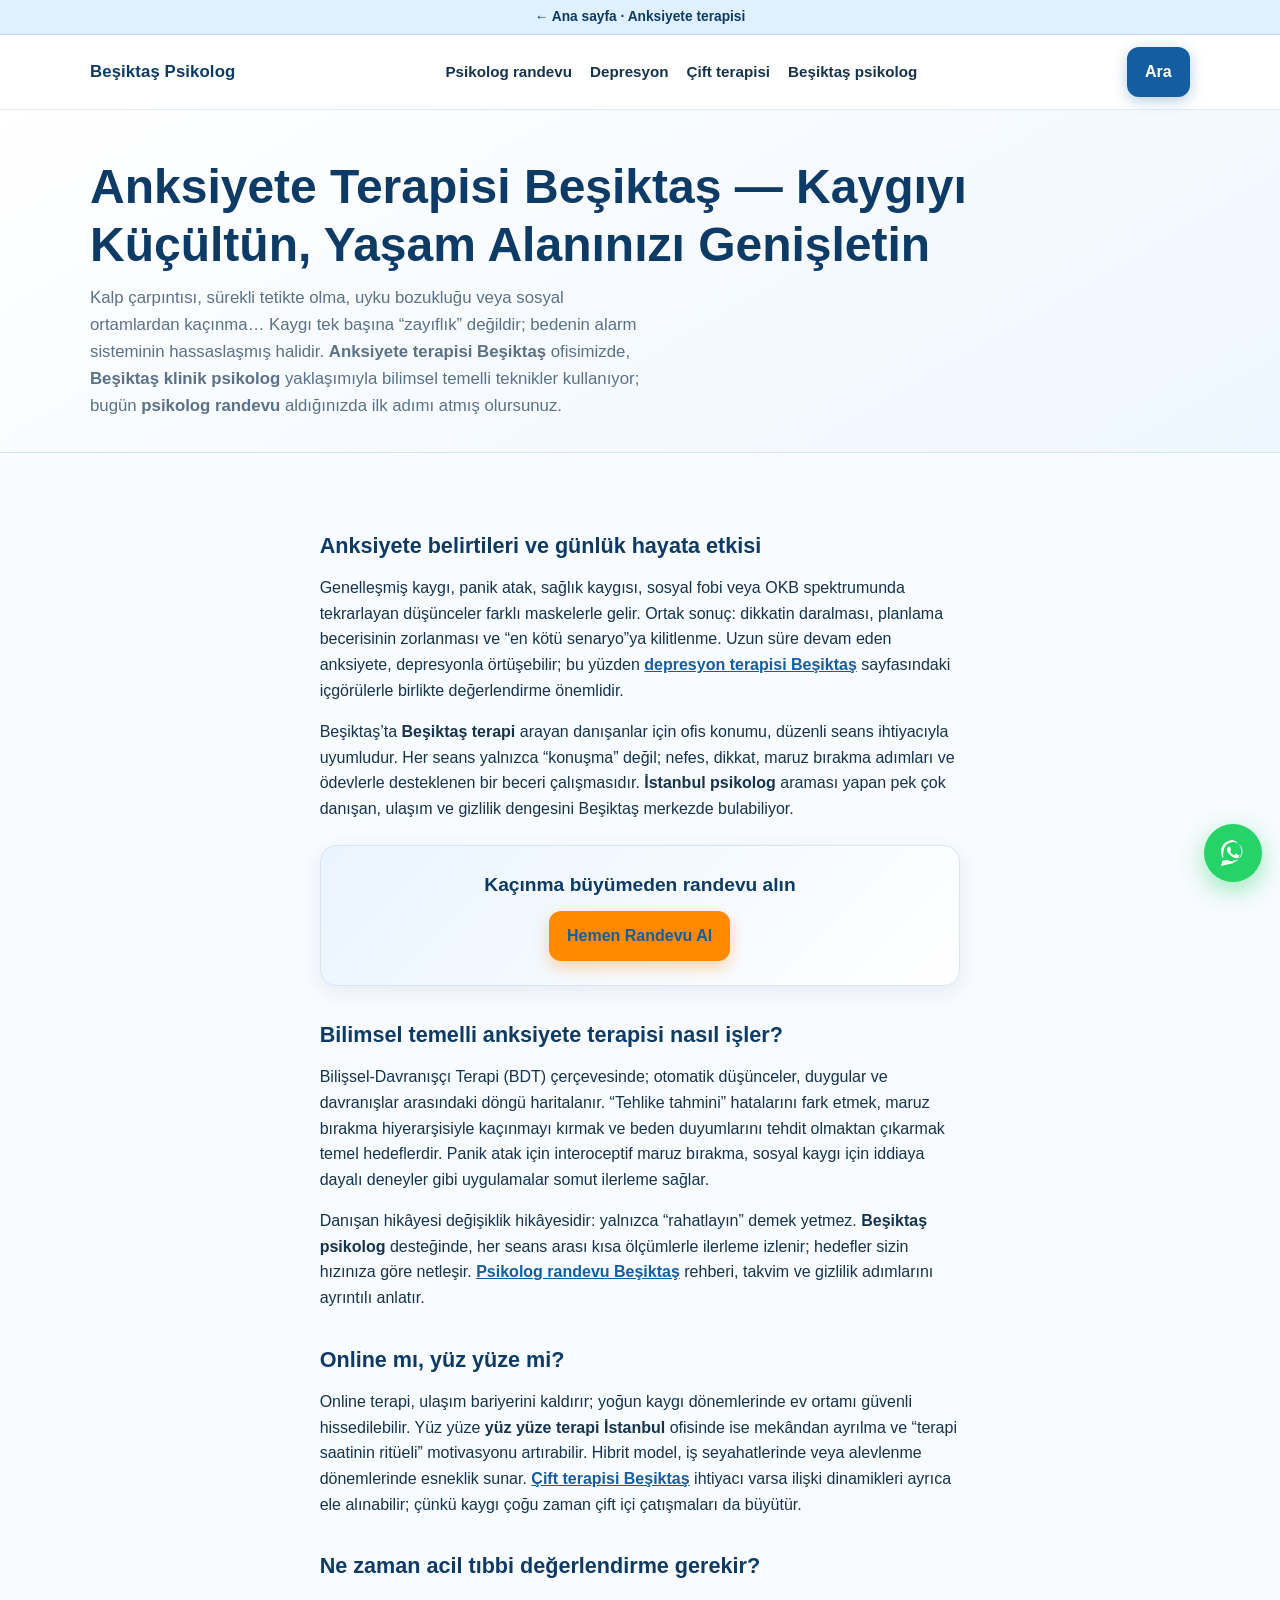
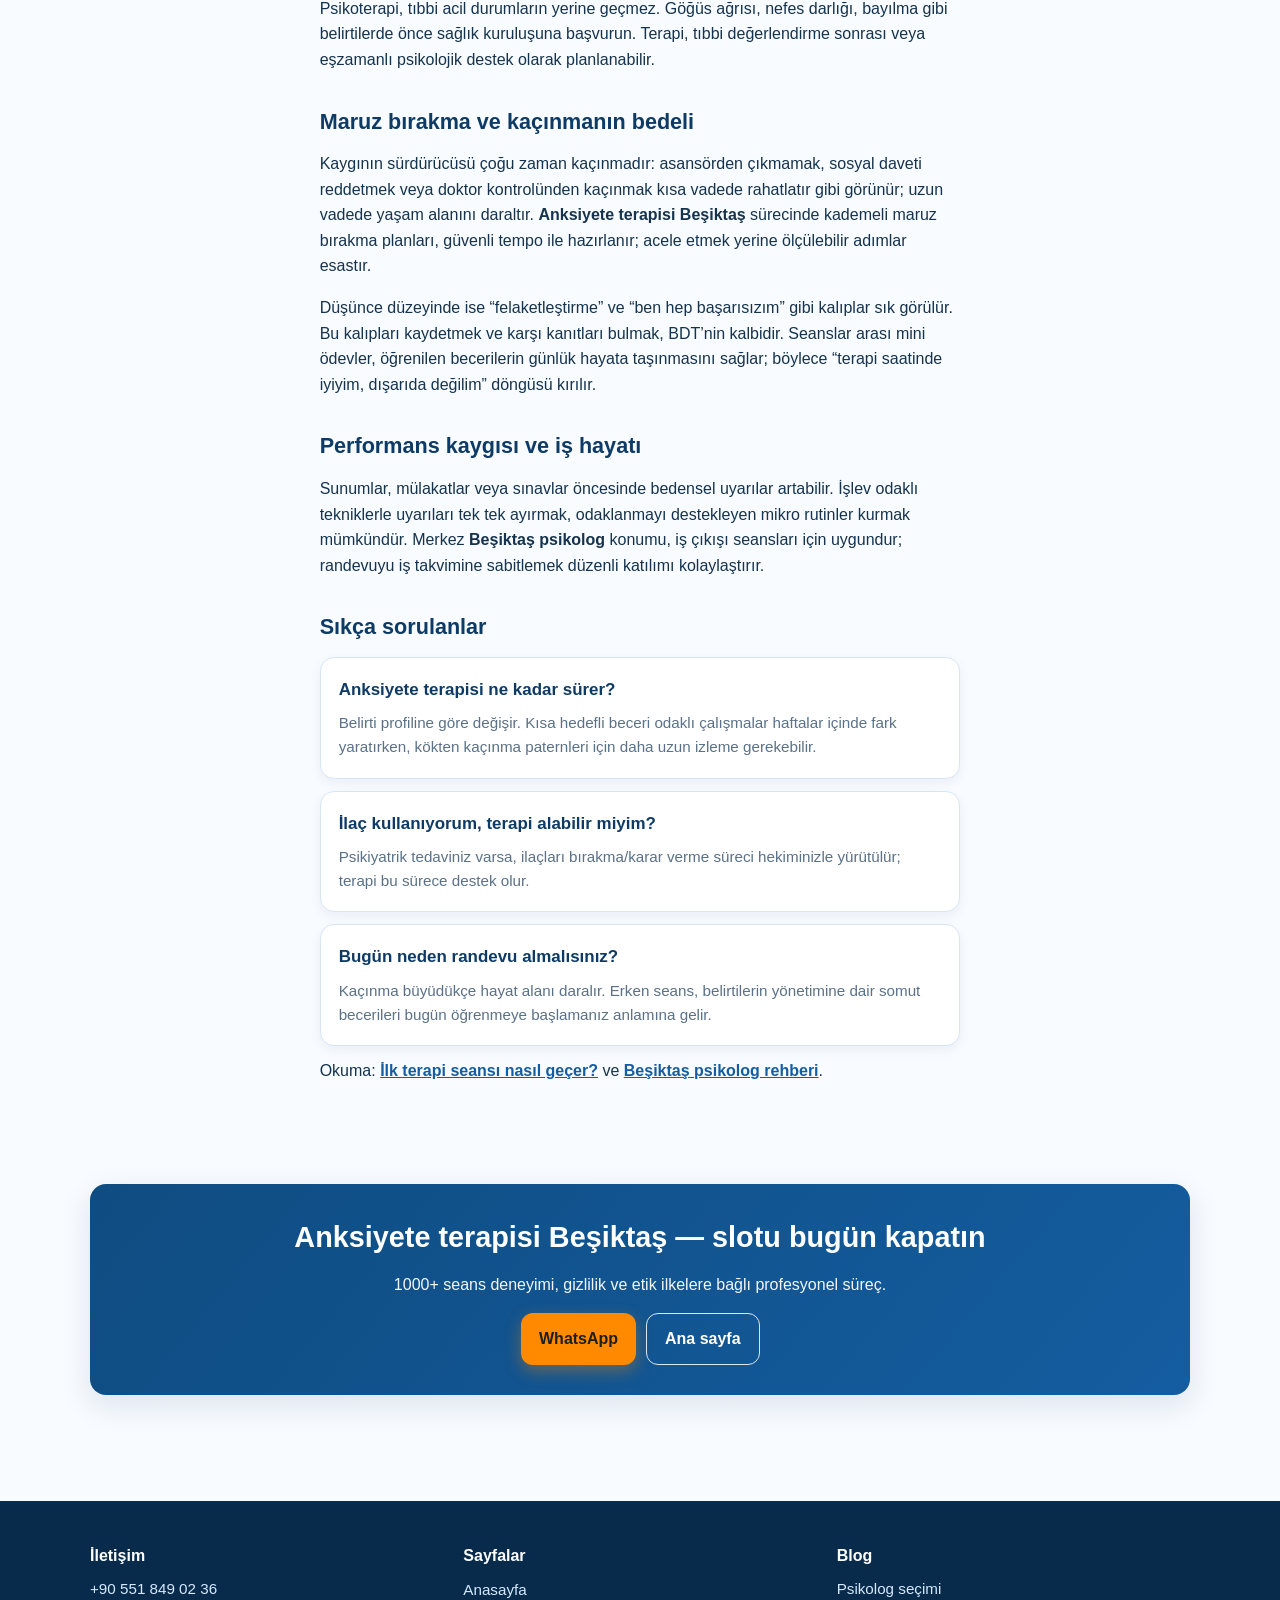
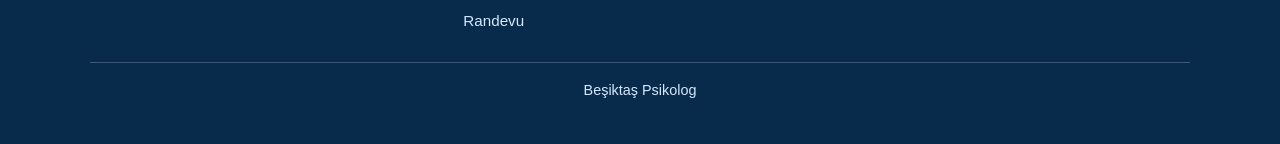
==== anksiyete-terapi-besiktas.html @ 08d1b535 "SEO ve dönüşüm odaklı site güncellemesi: açılış sayfaları, blog, şema ve ortak CSS. Co-authored-by: " ====
<!doctype html>
<html lang="tr">
<head>
  <meta charset="utf-8">
  <meta name="viewport" content="width=device-width, initial-scale=1">
  <title>Anksiyete Terapisi Beşiktaş | Kaygı ve Panik Atak Desteği</title>
  <meta name="description" content="Anksiyete terapisi Beşiktaş: Beşiktaş psikolog eşliğinde bilimsel temelli BDT, panik atak ve kaçınma. Psikolog randevu ve yerel terapi.">
  <link rel="canonical" href="https://besiktaspsikolog.org/anksiyete-terapi-besiktas.html">
  <link rel="stylesheet" href="styles.css">
  <link rel="icon" href="favicon.ico">
  <script type="application/ld+json">
  {
    "@context": "https://schema.org",
    "@graph": [
      {
        "@type": "WebPage",
        "name": "Anksiyete Terapisi Beşiktaş",
        "url": "https://besiktaspsikolog.org/anksiyete-terapi-besiktas.html"
      },
      {
        "@type": "FAQPage",
        "mainEntity": [
          {
            "@type": "Question",
            "name": "Anksiyete terapisi ne kadar sürer?",
            "acceptedAnswer": {
              "@type": "Answer",
              "text": "Hedefe ve belirti şiddetine göre değişir; kısa süreli beceri eğitimiyle ilerleyen vakalar olduğu gibi, orta vadede pekiştirme gerektiren süreçler de olabilir."
            }
          }
        ]
      }
    ]
  }
  </script>
</head>
<body>
  <div class="announcement"><a href="index.html" style="color:inherit;text-decoration:none;">← Ana sayfa</a> · Anksiyete terapisi</div>
  <header class="header">
    <div class="container nav">
      <div class="logo"><a href="index.html">Beşiktaş Psikolog</a></div>
      <nav class="menu" aria-label="Menü">
        <a href="psikolog-randevu-besiktas.html">Psikolog randevu</a>
        <a href="depresyon-terapi-besiktas.html">Depresyon</a>
        <a href="cift-terapisi-besiktas.html">Çift terapisi</a>
        <a href="besiktas-psikolog.html">Beşiktaş psikolog</a>
      </nav>
      <a class="btn btn-call" href="tel:+905518490236">Ara</a>
    </div>
  </header>

  <main>
    <section class="page-hero">
      <div class="container">
        <h1>Anksiyete Terapisi Beşiktaş — Kaygıyı Küçültün, Yaşam Alanınızı Genişletin</h1>
        <p class="lead">Kalp çarpıntısı, sürekli tetikte olma, uyku bozukluğu veya sosyal ortamlardan kaçınma… Kaygı tek başına “zayıflık” değildir; bedenin alarm sisteminin hassaslaşmış halidir. <strong>Anksiyete terapisi Beşiktaş</strong> ofisimizde, <strong>Beşiktaş klinik psikolog</strong> yaklaşımıyla bilimsel temelli teknikler kullanıyor; bugün <strong>psikolog randevu</strong> aldığınızda ilk adımı atmış olursunuz.</p>
      </div>
    </section>

    <section class="section">
      <div class="container prose">
        <h2>Anksiyete belirtileri ve günlük hayata etkisi</h2>
        <p>Genelleşmiş kaygı, panik atak, sağlık kaygısı, sosyal fobi veya OKB spektrumunda tekrarlayan düşünceler farklı maskelerle gelir. Ortak sonuç: dikkatin daralması, planlama becerisinin zorlanması ve “en kötü senaryo”ya kilitlenme. Uzun süre devam eden anksiyete, depresyonla örtüşebilir; bu yüzden <a href="depresyon-terapi-besiktas.html">depresyon terapisi Beşiktaş</a> sayfasındaki içgörülerle birlikte değerlendirme önemlidir.</p>
        <p>Beşiktaş’ta <strong>Beşiktaş terapi</strong> arayan danışanlar için ofis konumu, düzenli seans ihtiyacıyla uyumludur. Her seans yalnızca “konuşma” değil; nefes, dikkat, maruz bırakma adımları ve ödevlerle desteklenen bir beceri çalışmasıdır. <strong>İstanbul psikolog</strong> araması yapan pek çok danışan, ulaşım ve gizlilik dengesini Beşiktaş merkezde bulabiliyor.</p>

        <div class="cta-strip" style="margin:24px 0;">
          <h3>Kaçınma büyümeden randevu alın</h3>
          <a class="btn btn-cta" href="https://wa.me/905518490236?text=Anksiyete%20terapisi%20Be%C5%9Fikta%C5%9F%20randevu." target="_blank" rel="noopener">Hemen Randevu Al</a>
        </div>

        <h2>Bilimsel temelli anksiyete terapisi nasıl işler?</h2>
        <p>Bilişsel-Davranışçı Terapi (BDT) çerçevesinde; otomatik düşünceler, duygular ve davranışlar arasındaki döngü haritalanır. “Tehlike tahmini” hatalarını fark etmek, maruz bırakma hiyerarşisiyle kaçınmayı kırmak ve beden duyumlarını tehdit olmaktan çıkarmak temel hedeflerdir. Panik atak için interoceptif maruz bırakma, sosyal kaygı için iddiaya dayalı deneyler gibi uygulamalar somut ilerleme sağlar.</p>
        <p>Danışan hikâyesi değişiklik hikâyesidir: yalnızca “rahatlayın” demek yetmez. <strong>Beşiktaş psikolog</strong> desteğinde, her seans arası kısa ölçümlerle ilerleme izlenir; hedefler sizin hızınıza göre netleşir. <a href="psikolog-randevu-besiktas.html">Psikolog randevu Beşiktaş</a> rehberi, takvim ve gizlilik adımlarını ayrıntılı anlatır.</p>

        <h2>Online mı, yüz yüze mi?</h2>
        <p>Online terapi, ulaşım bariyerini kaldırır; yoğun kaygı dönemlerinde ev ortamı güvenli hissedilebilir. Yüz yüze <strong>yüz yüze terapi İstanbul</strong> ofisinde ise mekândan ayrılma ve “terapi saatinin ritüeli” motivasyonu artırabilir. Hibrit model, iş seyahatlerinde veya alevlenme dönemlerinde esneklik sunar. <a href="cift-terapisi-besiktas.html">Çift terapisi Beşiktaş</a> ihtiyacı varsa ilişki dinamikleri ayrıca ele alınabilir; çünkü kaygı çoğu zaman çift içi çatışmaları da büyütür.</p>

        <h2>Ne zaman acil tıbbi değerlendirme gerekir?</h2>
        <p>Psikoterapi, tıbbi acil durumların yerine geçmez. Göğüs ağrısı, nefes darlığı, bayılma gibi belirtilerde önce sağlık kuruluşuna başvurun. Terapi, tıbbi değerlendirme sonrası veya eşzamanlı psikolojik destek olarak planlanabilir.</p>

        <h2>Maruz bırakma ve kaçınmanın bedeli</h2>
        <p>Kaygının sürdürücüsü çoğu zaman kaçınmadır: asansörden çıkmamak, sosyal daveti reddetmek veya doktor kontrolünden kaçınmak kısa vadede rahatlatır gibi görünür; uzun vadede yaşam alanını daraltır. <strong>Anksiyete terapisi Beşiktaş</strong> sürecinde kademeli maruz bırakma planları, güvenli tempo ile hazırlanır; acele etmek yerine ölçülebilir adımlar esastır.</p>
        <p>Düşünce düzeyinde ise “felaketleştirme” ve “ben hep başarısızım” gibi kalıplar sık görülür. Bu kalıpları kaydetmek ve karşı kanıtları bulmak, BDT’nin kalbidir. Seanslar arası mini ödevler, öğrenilen becerilerin günlük hayata taşınmasını sağlar; böylece “terapi saatinde iyiyim, dışarıda değilim” döngüsü kırılır.</p>

        <h2>Performans kaygısı ve iş hayatı</h2>
        <p>Sunumlar, mülakatlar veya sınavlar öncesinde bedensel uyarılar artabilir. İşlev odaklı tekniklerle uyarıları tek tek ayırmak, odaklanmayı destekleyen mikro rutinler kurmak mümkündür. Merkez <strong>Beşiktaş psikolog</strong> konumu, iş çıkışı seansları için uygundur; randevuyu iş takvimine sabitlemek düzenli katılımı kolaylaştırır.</p>

        <h2>Sıkça sorulanlar</h2>
        <div class="faq-item">
          <h3>Anksiyete terapisi ne kadar sürer?</h3>
          <p>Belirti profiline göre değişir. Kısa hedefli beceri odaklı çalışmalar haftalar içinde fark yaratırken, kökten kaçınma paternleri için daha uzun izleme gerekebilir.</p>
        </div>
        <div class="faq-item">
          <h3>İlaç kullanıyorum, terapi alabilir miyim?</h3>
          <p>Psikiyatrik tedaviniz varsa, ilaçları bırakma/karar verme süreci hekiminizle yürütülür; terapi bu sürece destek olur.</p>
        </div>
        <div class="faq-item">
          <h3>Bugün neden randevu almalısınız?</h3>
          <p>Kaçınma büyüdükçe hayat alanı daralır. Erken seans, belirtilerin yönetimine dair somut becerileri bugün öğrenmeye başlamanız anlamına gelir.</p>
        </div>

        <p>Okuma: <a href="blog/ilk-terapi-seansi-nasil-gecer.html">İlk terapi seansı nasıl geçer?</a> ve <a href="besiktas-psikolog.html">Beşiktaş psikolog rehberi</a>.</p>
      </div>
    </section>

    <section class="section" style="padding-top:0;">
      <div class="container">
        <div class="cta-band">
          <h3>Anksiyete terapisi Beşiktaş — slotu bugün kapatın</h3>
          <p>1000+ seans deneyimi, gizlilik ve etik ilkelere bağlı profesyonel süreç.</p>
          <div class="btn-row">
            <a class="btn btn-cta" href="https://wa.me/905518490236?text=Anksiyete%20i%C3%A7in%20terapi%20randevusu." target="_blank" rel="noopener">WhatsApp</a>
            <a class="btn btn-outline" href="index.html">Ana sayfa</a>
          </div>
        </div>
      </div>
    </section>
  </main>

  <footer class="footer">
    <div class="container">
      <div class="footer-grid">
        <div><h4>İletişim</h4><p><a href="tel:+905518490236">+90 551 849 02 36</a></p></div>
        <div><h4>Sayfalar</h4><ul class="footer-links"><li><a href="index.html">Anasayfa</a></li><li><a href="psikolog-randevu-besiktas.html">Randevu</a></li></ul></div>
        <div><h4>Blog</h4><p><a href="blog/besiktas-psikolog-secerken-nelere-dikkat.html">Psikolog seçimi</a></p></div>
      </div>
      <div class="footer-bottom">Beşiktaş Psikolog</div>
    </div>
  </footer>
  <a class="sticky-whatsapp" href="https://wa.me/905518490236?text=Anksiyete%20terapisi" target="_blank" rel="noopener" aria-label="WhatsApp"><svg viewBox="0 0 32 32" aria-hidden="true"><path fill="currentColor" d="M16 3C9.37 3 4 8.15 4 14.45c0 2.32.7 4.55 2.03 6.47L4 29l8.35-1.89A11.4 11.4 0 0 0 16 25.9 12 12 0 0 0 16 3zm0 21.55c-1.9 0-3.74-.5-5.35-1.45l-.38-.23-4.9 1.11 1.13-4.78-.25-.4A9.45 9.45 0 0 1 6.55 14.45 9.45 9.45 0 0 1 16 5c5.24 0 9.5 4.25 9.5 9.45s-4.26 9.1-9.5 9.1zm5.3-6.9c-.29-.15-1.72-.85-1.99-.95-.27-.1-.47-.15-.67.15-.2.3-.77.94-.94 1.14-.17.2-.34.22-.63.07-.29-.15-1.22-.45-2.33-1.43-.86-.77-1.44-1.72-1.61-2.01-.17-.29-.02-.45.13-.6.13-.13.29-.34.43-.51.14-.17.19-.29.29-.48.1-.2.05-.37-.02-.52-.07-.15-.67-1.61-.92-2.21-.24-.58-.49-.5-.67-.51h-.57c-.2 0-.52.07-.79.37-.27.3-1.04 1.02-1.04 2.48 0 1.47 1.09 2.89 1.24 3.09.15.2 2.14 3.28 5.2 4.6.73.31 1.3.5 1.74.64.73.23 1.39.2 1.91.12.58-.09 1.72-.7 1.97-1.38.25-.68.25-1.27.17-1.39-.08-.12-.27-.2-.56-.35z"/></svg></a>
</body>
</html>
---- styles.css ----
:root {
  --blue-900: #0d3b66;
  --blue-700: #145da0;
  --blue-100: #eaf4ff;
  --white: #ffffff;
  --text: #15334d;
  --muted: #5a7188;
  --cta: #ff8a00;
  --cta-hover: #e57900;
  --border: #d7e6f5;
  --shadow: 0 10px 30px rgba(13, 59, 102, 0.12);
  --radius: 16px;
  --wa: #25d366;
}

* {
  box-sizing: border-box;
}

html {
  scroll-behavior: smooth;
}

body {
  margin: 0;
  font-family: "Segoe UI", Roboto, Arial, sans-serif;
  color: var(--text);
  background: #f8fbff;
  line-height: 1.6;
  text-rendering: optimizeLegibility;
  -webkit-font-smoothing: antialiased;
}

img {
  max-width: 100%;
  display: block;
  height: auto;
}

.container {
  width: min(1100px, 92%);
  margin-inline: auto;
}

.header {
  position: sticky;
  top: 0;
  z-index: 100;
  background: rgba(255, 255, 255, 0.88);
  backdrop-filter: blur(8px);
  border-bottom: 1px solid rgba(20, 93, 160, 0.12);
}

.nav {
  display: flex;
  align-items: center;
  justify-content: space-between;
  gap: 16px;
  min-height: 74px;
}

.logo {
  font-size: 1.05rem;
  font-weight: 700;
  color: var(--blue-900);
  letter-spacing: 0.1px;
}

.logo a {
  color: inherit;
  text-decoration: none;
}

.menu {
  display: flex;
  align-items: center;
  gap: 18px;
  flex-wrap: wrap;
}

.menu a {
  text-decoration: none;
  color: var(--text);
  font-weight: 600;
  font-size: 0.95rem;
}

.menu a:hover,
.menu a:focus-visible {
  color: var(--blue-700);
}

.btn {
  display: inline-flex;
  align-items: center;
  justify-content: center;
  text-decoration: none;
  border-radius: 12px;
  padding: 12px 18px;
  font-weight: 700;
  border: 0;
  cursor: pointer;
  transition: transform 0.2s ease, background-color 0.2s ease, box-shadow 0.2s ease;
  will-change: transform;
}

.btn:hover {
  transform: translateY(-1px);
}

.btn-call {
  color: var(--white);
  background: var(--blue-700);
  box-shadow: 0 4px 14px rgba(20, 93, 160, 0.3);
}

.btn-cta {
  position: relative;
  isolation: isolate;
  overflow: hidden;
  color: #1e1e1e;
  background: var(--cta);
  box-shadow: 0 6px 16px rgba(255, 138, 0, 0.35);
}

.btn-cta::after {
  content: "";
  position: absolute;
  inset: 0;
  background: linear-gradient(120deg, transparent 30%, rgba(255, 255, 255, 0.38) 50%, transparent 70%);
  transform: translateX(-120%);
  transition: transform 0.45s ease;
  z-index: -1;
}

.btn-cta:hover {
  background: var(--cta-hover);
  box-shadow: 0 8px 22px rgba(255, 138, 0, 0.48);
}

.btn-cta:hover::after {
  transform: translateX(120%);
}

.btn-outline {
  color: var(--blue-900);
  border: 1px solid var(--blue-700);
  background: #ffffff;
}

.btn-wa {
  color: #fff;
  background: var(--wa);
  box-shadow: 0 4px 14px rgba(37, 211, 102, 0.35);
}

.btn-wa:hover {
  filter: brightness(1.05);
}

.hero {
  padding: 88px 0 72px;
  background: linear-gradient(150deg, #ffffff 0%, #eef6ff 50%, #e2f0ff 100%);
}

.hero-grid {
  display: grid;
  grid-template-columns: 1.15fr 0.85fr;
  gap: 34px;
  align-items: center;
}

h1 {
  margin: 0 0 12px;
  font-size: clamp(1.85rem, 4vw, 3rem);
  line-height: 1.2;
  color: var(--blue-900);
}

.lead {
  margin: 0 0 20px;
  color: var(--muted);
  font-size: 1.05rem;
  max-width: 60ch;
}

.hero-actions {
  display: flex;
  gap: 12px;
  flex-wrap: wrap;
  margin-bottom: 18px;
}

.hero-trust-list {
  list-style: none;
  margin: 0;
  padding: 0;
  display: grid;
  gap: 8px;
  max-width: 52ch;
}

.hero-trust-list li {
  display: flex;
  align-items: flex-start;
  gap: 10px;
  font-size: 0.95rem;
  font-weight: 600;
  color: var(--text);
}

.hero-trust-list li::before {
  content: "✔";
  color: #0d8a4a;
  font-weight: 700;
  flex-shrink: 0;
}

.trust-micro {
  display: flex;
  flex-wrap: wrap;
  gap: 10px 18px;
  margin-top: 16px;
}

.trust-micro span {
  font-size: 0.88rem;
  font-weight: 700;
  color: var(--blue-900);
  background: rgba(20, 93, 160, 0.08);
  padding: 6px 12px;
  border-radius: 999px;
}

.hero-card {
  background: var(--white);
  border: 1px solid var(--border);
  border-radius: var(--radius);
  box-shadow: var(--shadow);
  padding: 22px;
}

.hero-card h2 {
  font-size: 1.1rem;
  margin: 0 0 8px;
  color: var(--blue-900);
}

.section {
  padding: 76px 0;
}

.section-title {
  margin: 0 0 10px;
  font-size: clamp(1.45rem, 3vw, 2rem);
  color: var(--blue-900);
}

.section-text {
  margin: 0;
  color: var(--muted);
  max-width: 70ch;
}

.section-cta {
  margin-top: 22px;
  display: flex;
  flex-wrap: wrap;
  gap: 10px;
  align-items: center;
  justify-content: center;
}

.section-cta--left {
  justify-content: flex-start;
}

.about-grid {
  margin-top: 26px;
  display: grid;
  grid-template-columns: 0.9fr 1.1fr;
  gap: 28px;
  align-items: center;
}

.photo-card,
.bio-card {
  background: var(--white);
  border: 1px solid var(--border);
  border-radius: var(--radius);
  box-shadow: var(--shadow);
}

.photo-card {
  margin: 0;
  overflow: hidden;
  aspect-ratio: 4 / 5;
}

.photo-card img {
  width: 100%;
  height: 100%;
  object-fit: cover;
}

.bio-card {
  padding: 24px;
}

.bio-card p {
  margin-top: 0;
  color: var(--text);
}

.bio-card a {
  color: var(--blue-700);
  font-weight: 700;
}

.authority-list {
  list-style: none;
  margin: 16px 0;
  padding: 0;
}

.authority-list li {
  display: flex;
  gap: 10px;
  margin-bottom: 8px;
  font-weight: 600;
  color: var(--blue-900);
}

.authority-list li::before {
  content: "✔";
  color: #0d8a4a;
}

.cta-band {
  margin: 8px auto 0;
  background: linear-gradient(130deg, #0f4c81 0%, #145da0 100%);
  color: var(--white);
  border-radius: var(--radius);
  padding: 30px;
  box-shadow: var(--shadow);
  text-align: center;
}

.cta-band h3 {
  margin: 0 0 12px;
  font-size: clamp(1.3rem, 3vw, 1.8rem);
}

.cta-band p {
  margin: 0 0 16px;
  opacity: 0.95;
  max-width: 60ch;
  margin-inline: auto;
}

.cta-band .btn-row {
  display: flex;
  flex-wrap: wrap;
  gap: 10px;
  justify-content: center;
}

.cta-band .btn-outline {
  background: transparent;
  color: #fff;
  border-color: rgba(255, 255, 255, 0.85);
}

.cta-band .btn-outline:hover {
  background: rgba(255, 255, 255, 0.12);
}

.cta-strip {
  background: linear-gradient(135deg, #eaf4ff 0%, #fff 100%);
  border: 1px solid var(--border);
  border-radius: var(--radius);
  padding: 24px;
  text-align: center;
  box-shadow: 0 6px 20px rgba(13, 59, 102, 0.08);
}

.cta-strip h3 {
  margin: 0 0 10px;
  color: var(--blue-900);
  font-size: 1.2rem;
}

.cta-strip p {
  margin: 0 0 14px;
  color: var(--muted);
  font-size: 0.98rem;
}

.services-section {
  background: #f2f8ff;
  border-top: 1px solid #deecfb;
  border-bottom: 1px solid #deecfb;
}

.services-grid {
  margin-top: 22px;
  display: grid;
  grid-template-columns: repeat(2, minmax(0, 1fr));
  gap: 18px;
}

.service-card {
  background: #ffffff;
  border: 1px solid var(--border);
  border-radius: 14px;
  padding: 18px;
  box-shadow: 0 6px 16px rgba(13, 59, 102, 0.08);
  transition: box-shadow 0.2s ease, transform 0.2s ease;
}

a.service-card {
  text-decoration: none;
  color: inherit;
  display: block;
  height: 100%;
}

a.service-card:hover,
a.service-card:focus-visible {
  box-shadow: 0 10px 28px rgba(13, 59, 102, 0.14);
  transform: translateY(-2px);
}

.service-icon {
  width: 36px;
  height: 36px;
  border-radius: 10px;
  display: inline-flex;
  align-items: center;
  justify-content: center;
  background: #eaf3ff;
  color: #145da0;
  margin-bottom: 10px;
}

.service-card h3 {
  margin: 0 0 8px;
  color: var(--blue-900);
  font-size: 1.06rem;
}

.service-card p {
  margin: 0;
  color: var(--muted);
  font-size: 0.95rem;
}

.service-action {
  display: inline-flex;
  margin-top: 12px;
  font-size: 0.92rem;
  font-weight: 700;
  color: var(--blue-700);
  text-decoration: none;
}

a.service-card .service-action::after {
  content: " →";
}

.reviews-head {
  display: flex;
  align-items: center;
  justify-content: space-between;
  gap: 14px;
  flex-wrap: wrap;
  margin-bottom: 14px;
}

.rating-summary {
  margin-top: 8px;
  font-size: 1rem;
  font-weight: 700;
  color: var(--blue-900);
}

.google-badge {
  display: inline-flex;
  align-items: center;
  gap: 10px;
  color: #1f2937;
  font-weight: 700;
  background: #fff;
  border: 1px solid var(--border);
  border-radius: 999px;
  padding: 8px 14px;
}

.slider {
  display: grid;
  grid-auto-flow: column;
  grid-auto-columns: minmax(260px, 360px);
  gap: 16px;
  overflow-x: auto;
  padding: 8px 2px 14px;
  scroll-snap-type: x mandatory;
  scrollbar-width: thin;
  scrollbar-color: #90b6dd #e9f2fb;
  -webkit-overflow-scrolling: touch;
  overscroll-behavior-x: contain;
}

.review {
  scroll-snap-align: start;
  background: #fff;
  border: 1px solid var(--border);
  border-radius: 14px;
  padding: 18px;
  box-shadow: 0 6px 18px rgba(13, 59, 102, 0.08);
}

.review strong {
  display: block;
  color: var(--blue-900);
  margin-bottom: 6px;
}

.stars {
  color: #f59e0b;
  letter-spacing: 2px;
  margin-bottom: 8px;
  font-size: 0.95rem;
}

.review p {
  margin: 0;
  color: var(--muted);
  font-size: 0.95rem;
}

.center {
  text-align: center;
  margin-top: 14px;
}

.footer {
  background: #092b4b;
  color: #e8f3ff;
  padding: 42px 0;
  margin-top: 30px;
}

.footer-grid {
  display: grid;
  grid-template-columns: repeat(3, minmax(0, 1fr));
  gap: 20px;
}

.footer h4 {
  margin: 0 0 8px;
  font-size: 1rem;
  color: #ffffff;
}

.footer p,
.footer a {
  margin: 0;
  color: #d4e8ff;
  text-decoration: none;
  font-size: 0.95rem;
}

.footer a:hover {
  text-decoration: underline;
}

.footer-links {
  list-style: none;
  margin: 0;
  padding: 0;
}

.footer-links li {
  margin-bottom: 6px;
}

.footer-bottom {
  margin-top: 22px;
  padding-top: 16px;
  border-top: 1px solid rgba(212, 232, 255, 0.25);
  text-align: center;
  font-size: 0.9rem;
  color: #d4e8ff;
}

.announcement {
  background: #dff0ff;
  color: #0d3b66;
  text-align: center;
  font-size: 0.86rem;
  font-weight: 700;
  padding: 6px 10px;
  border-bottom: 1px solid rgba(20, 93, 160, 0.15);
}

.services-list {
  margin: 12px 0 0;
  padding-left: 18px;
  color: var(--text);
  line-height: 1.8;
  font-weight: 600;
}

.map-embed {
  width: 100%;
  border: 0;
  border-radius: 12px;
  min-height: 260px;
  margin-top: 12px;
}

/* Inner pages */
.page-hero {
  padding: 48px 0 32px;
  background: linear-gradient(150deg, #ffffff 0%, #eef6ff 100%);
  border-bottom: 1px solid var(--border);
}

.page-hero h1 {
  margin-bottom: 12px;
}

.page-hero .lead {
  margin-bottom: 0;
}

.prose {
  max-width: 72ch;
}

.prose h2 {
  font-size: 1.35rem;
  color: var(--blue-900);
  margin: 2rem 0 0.75rem;
}

.prose h2:first-child {
  margin-top: 0;
}

.prose p {
  margin: 0 0 1rem;
  color: var(--text);
}

.prose ul {
  margin: 0 0 1rem;
  padding-left: 1.25rem;
  color: var(--text);
}

.prose a {
  color: var(--blue-700);
  font-weight: 700;
}

.faq-item {
  background: var(--white);
  border: 1px solid var(--border);
  border-radius: 14px;
  padding: 18px;
  margin-bottom: 12px;
  box-shadow: 0 4px 12px rgba(13, 59, 102, 0.06);
}

.faq-item h3 {
  margin: 0 0 8px;
  color: var(--blue-900);
  font-size: 1.06rem;
}

.faq-item p {
  margin: 0;
  color: var(--muted);
  font-size: 0.95rem;
}

.internal-grid {
  display: grid;
  gap: 10px;
  margin-top: 12px;
}

.internal-grid a {
  color: var(--blue-700);
  font-weight: 700;
}

.sticky-whatsapp {
  position: fixed;
  right: 18px;
  bottom: 18px;
  z-index: 1000;
  width: 58px;
  height: 58px;
  border-radius: 50%;
  background: var(--wa);
  color: #fff;
  display: flex;
  align-items: center;
  justify-content: center;
  box-shadow: 0 8px 24px rgba(37, 211, 102, 0.45);
  text-decoration: none;
  transition: transform 0.2s ease;
}

.sticky-whatsapp:hover {
  transform: scale(1.06);
}

.sticky-whatsapp svg {
  width: 32px;
  height: 32px;
  fill: currentColor;
}

.blog-list {
  display: grid;
  gap: 18px;
  margin-top: 20px;
}

.blog-card {
  background: #fff;
  border: 1px solid var(--border);
  border-radius: 14px;
  padding: 20px;
  box-shadow: var(--shadow);
}

.blog-card h3 {
  margin: 0 0 8px;
  font-size: 1.15rem;
}

.blog-card h3 a {
  color: var(--blue-900);
  text-decoration: none;
}

.blog-card h3 a:hover {
  color: var(--blue-700);
}

.blog-card p {
  margin: 0;
  color: var(--muted);
  font-size: 0.95rem;
}

.step-list {
  counter-reset: step;
  list-style: none;
  margin: 0;
  padding: 0;
}

.step-list li {
  position: relative;
  padding-left: 48px;
  margin-bottom: 18px;
  min-height: 36px;
}

.step-list li::before {
  counter-increment: step;
  content: counter(step);
  position: absolute;
  left: 0;
  top: 0;
  width: 34px;
  height: 34px;
  border-radius: 50%;
  background: var(--blue-700);
  color: #fff;
  font-weight: 800;
  font-size: 0.9rem;
  display: flex;
  align-items: center;
  justify-content: center;
}

@media (max-width: 920px) {
  .hero {
    padding-top: 72px;
  }

  .hero-grid,
  .about-grid,
  .footer-grid,
  .services-grid {
    grid-template-columns: 1fr;
  }

  .menu {
    display: none;
  }

  .sticky-whatsapp {
    right: 14px;
    bottom: 14px;
    width: 54px;
    height: 54px;
  }
}

@media (prefers-reduced-motion: reduce) {
  html {
    scroll-behavior: auto;
  }

  .btn,
  .sticky-whatsapp,
  a.service-card {
    transition: none;
  }
}
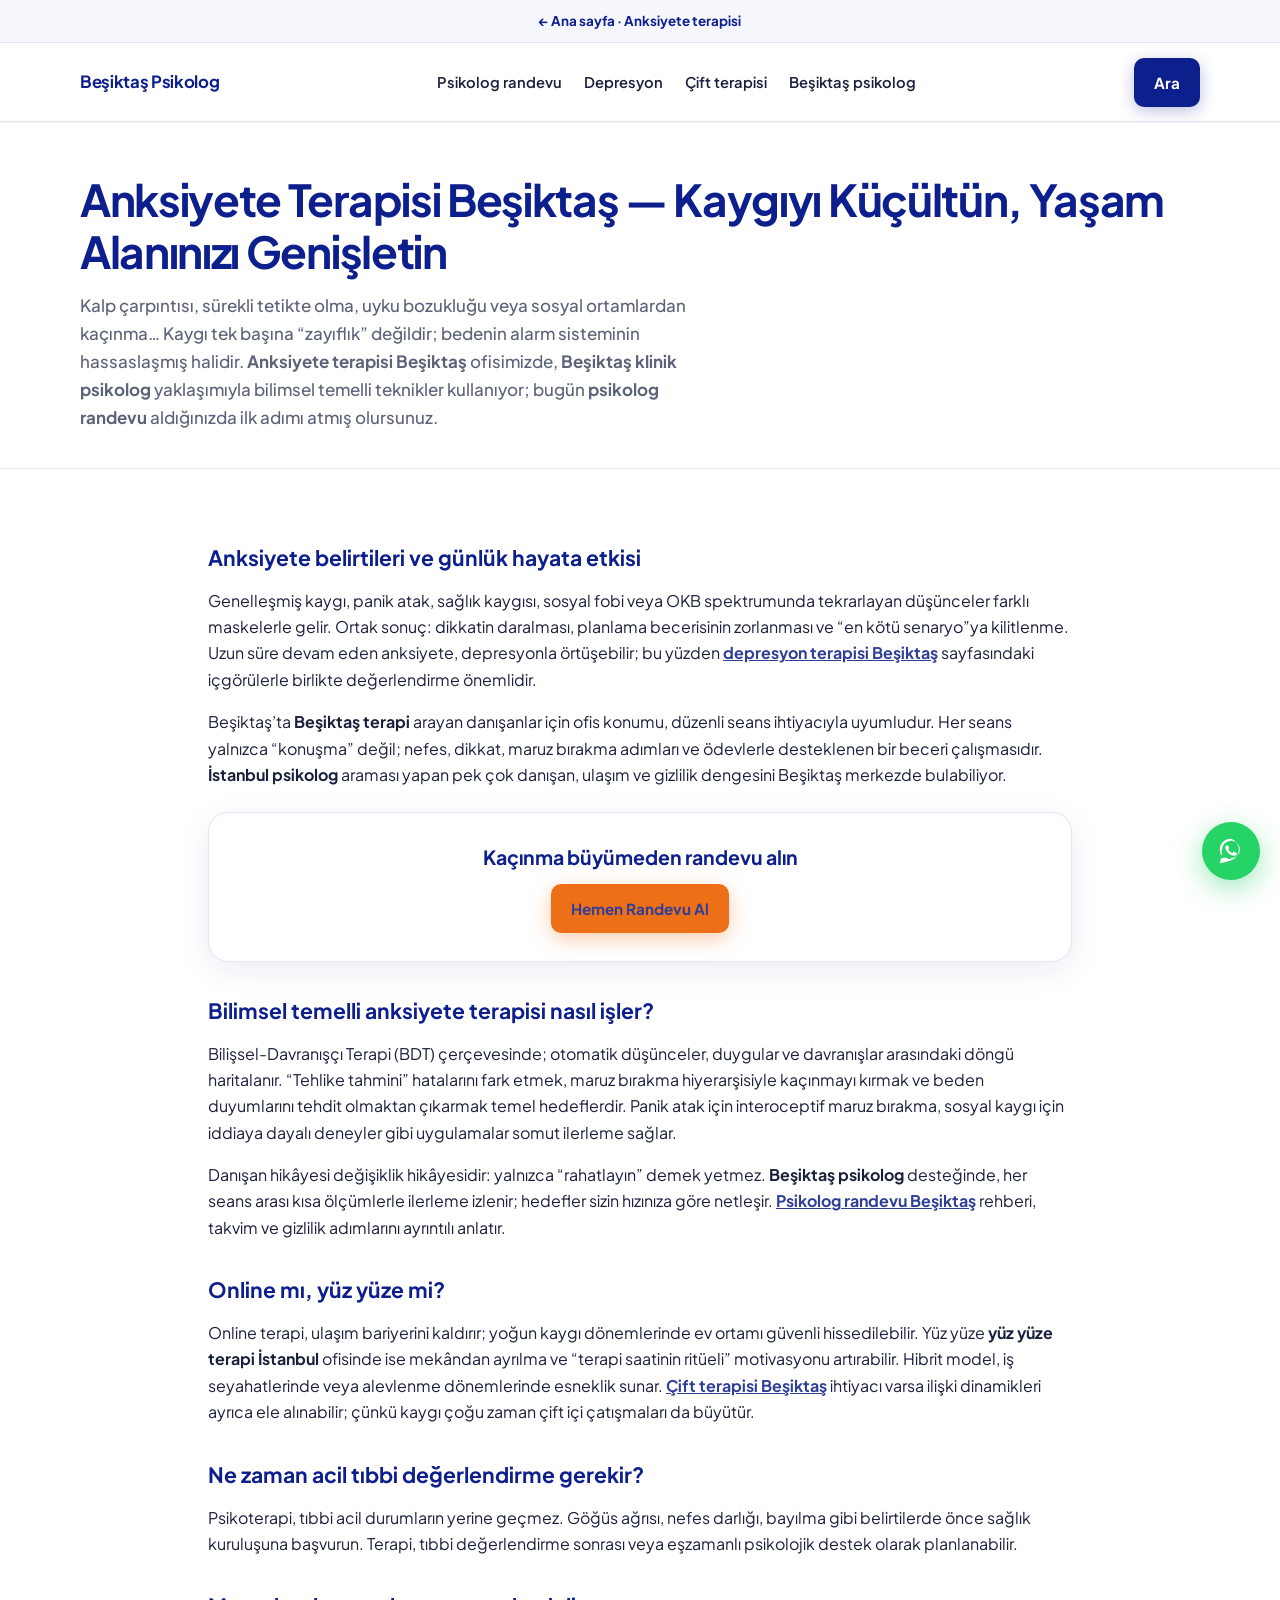
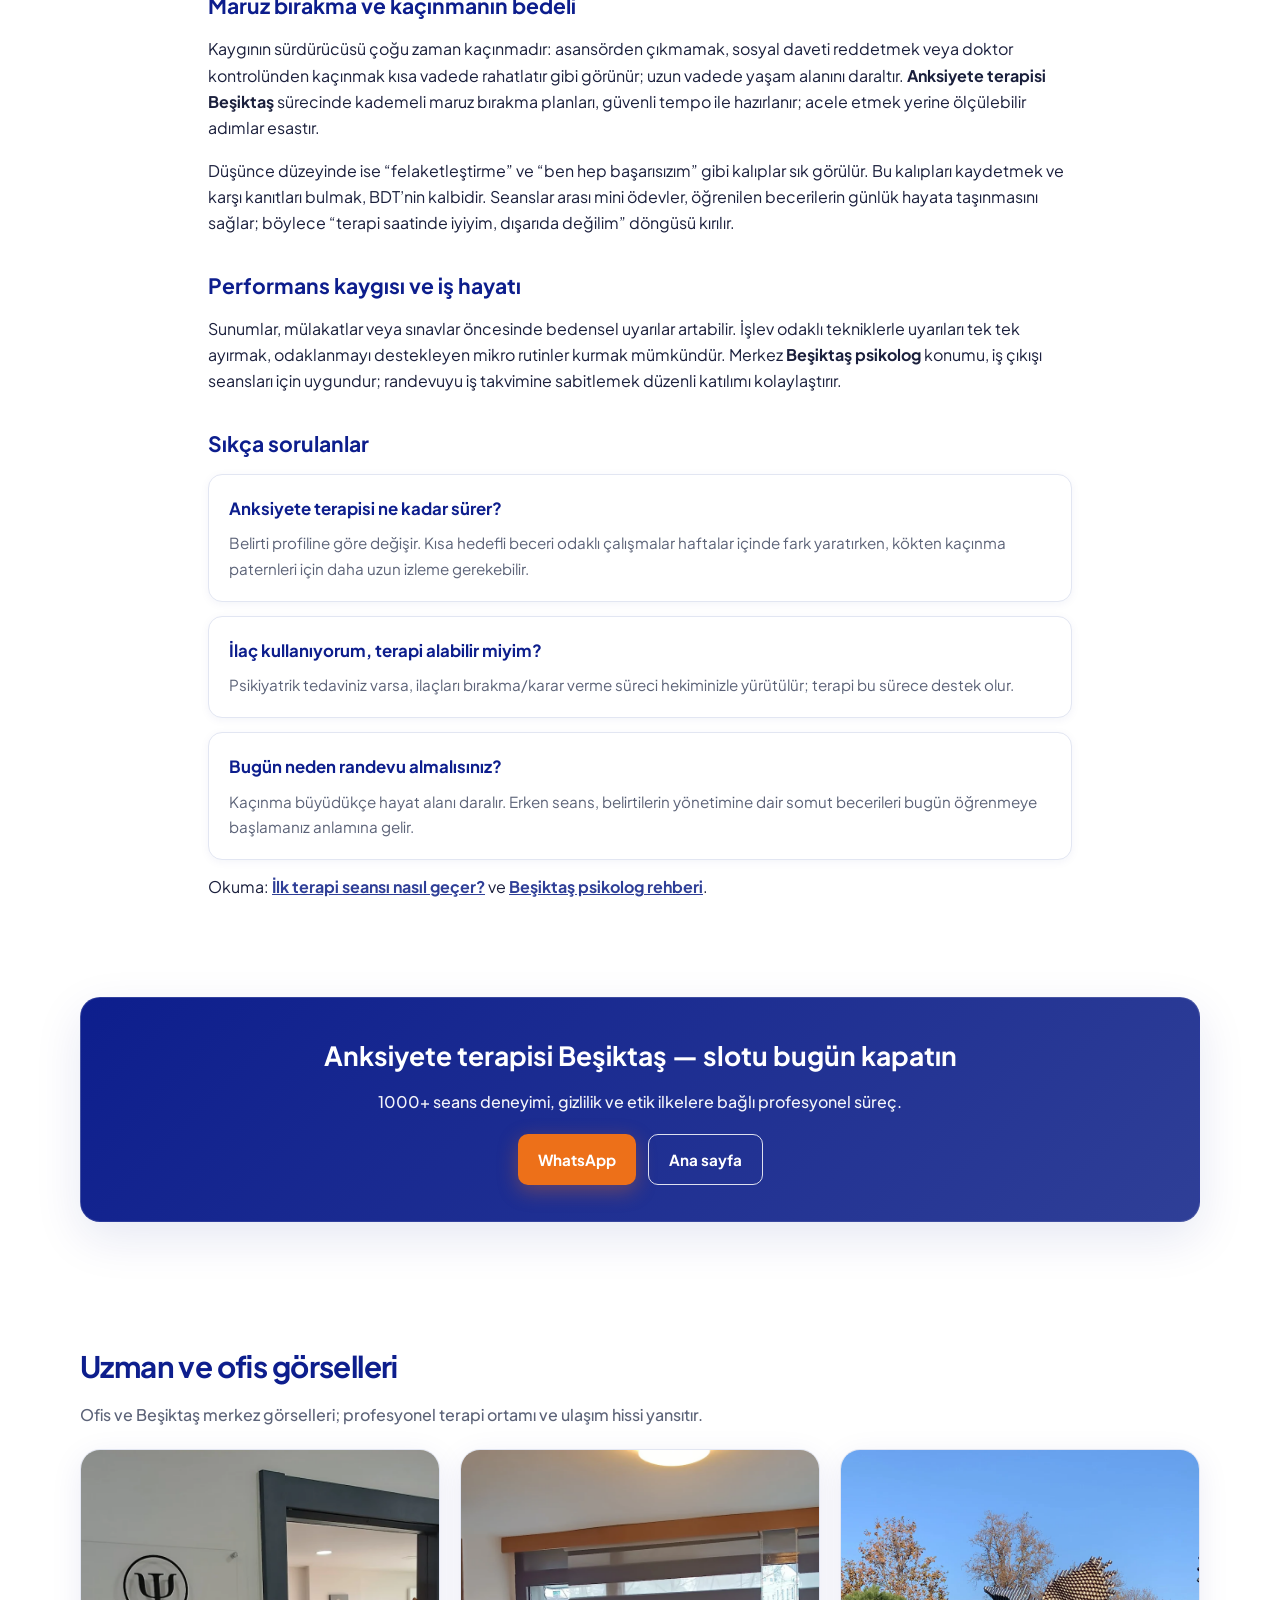
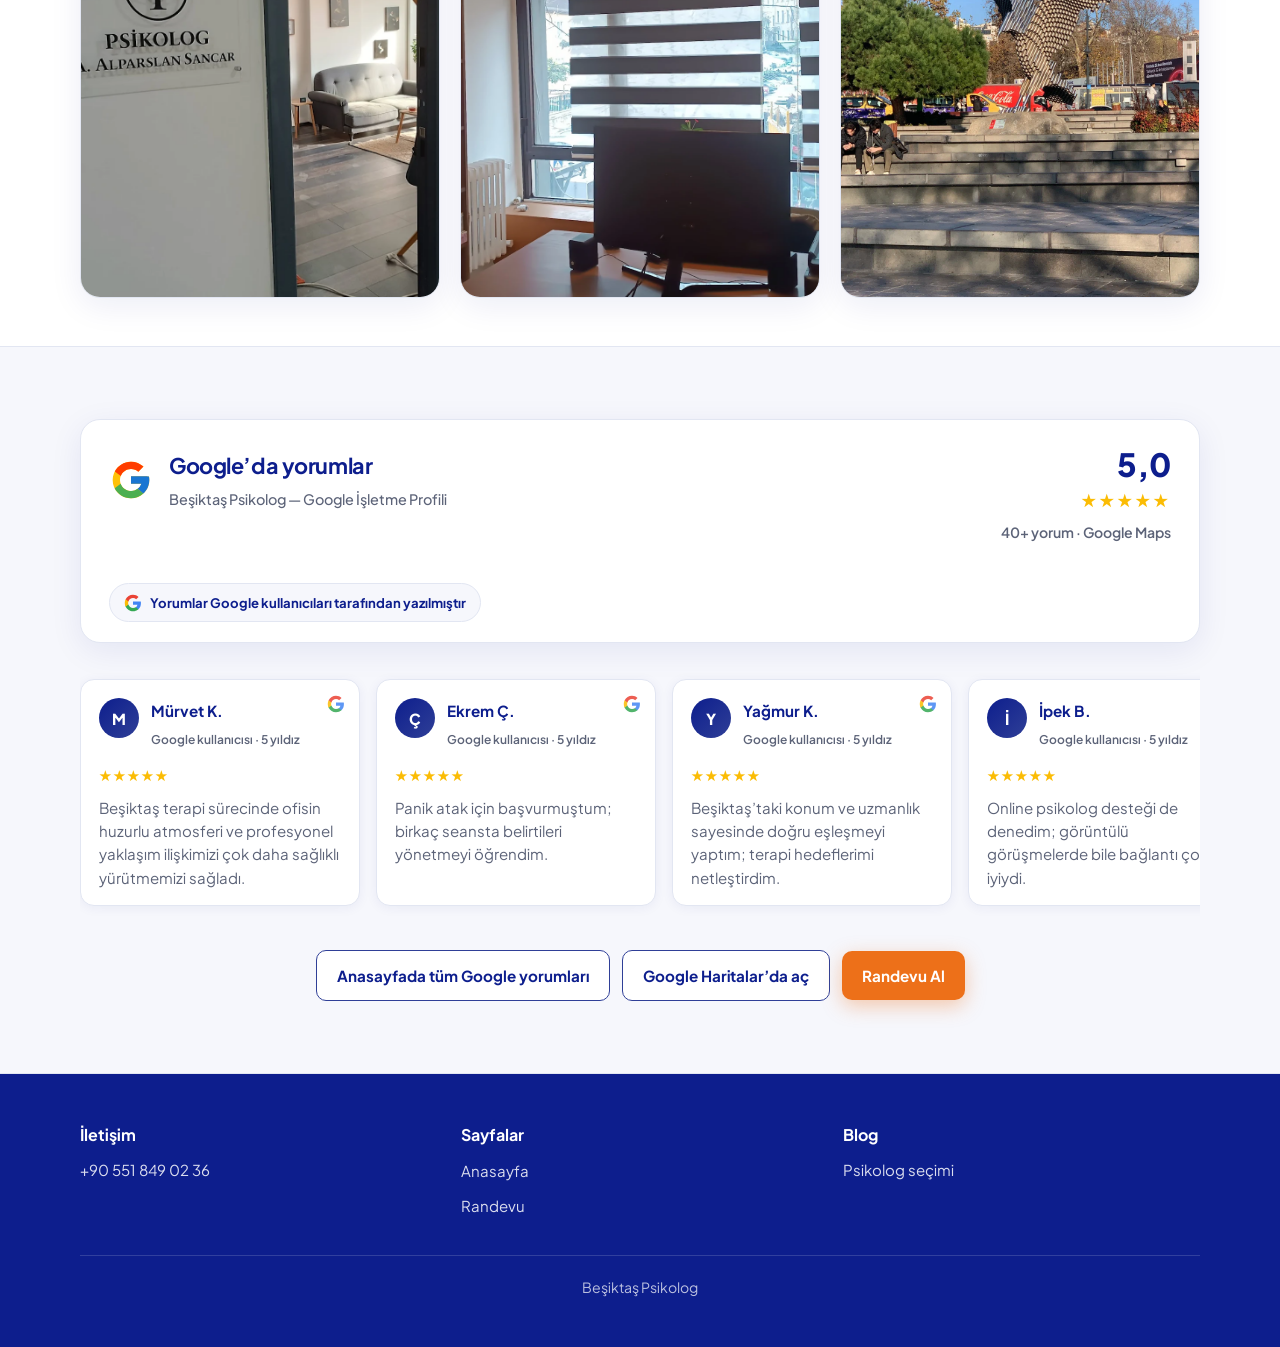
==== commit 0554d3be: "Add office and Besiktas imagery, brand logo, bireysel/online pages, sitemap. Co-authored-by: Cursor " ====
--- a/anksiyete-terapi-besiktas.html
+++ b/anksiyete-terapi-besiktas.html
@@ -115,6 +115,105 @@
         </div>
       </div>
     </section>
+    <section class="section section--white photos-strip-section">
+      <div class="container">
+        <h2 class="section-title">Uzman ve ofis görselleri</h2>
+        <p class="section-text" style="margin-bottom:12px;">Ofis ve Beşiktaş merkez görselleri; profesyonel terapi ortamı ve ulaşım hissi yansıtır.</p>
+        <div class="photos-strip photos-strip--three">
+          <figure class="photos-strip__item">
+            <img src="images/ofis1.webp" width="360" height="450" loading="lazy" decoding="async" alt="Beşiktaş terapi ofisi — danışan odaklı ortam">
+          </figure>
+          <figure class="photos-strip__item">
+            <img src="images/ofis2.webp" width="360" height="450" loading="lazy" decoding="async" alt="Beşiktaş psikolog — yüz yüze terapi için ofis">
+          </figure>
+          <figure class="photos-strip__item">
+            <img src="images/besiktas1.webp" width="360" height="450" loading="lazy" decoding="async" alt="Beşiktaş merkez — İstanbul psikolog konumu">
+          </figure>
+        </div>
+      </div>
+    </section>
+
+    <section class="section google-reviews-wrap" id="yorumlar">
+      <div class="container">
+        <div class="google-panel">
+          <div class="google-panel__head">
+            <div class="google-panel__brand">
+              <div class="google-panel__g" aria-hidden="true">
+                <svg width="44" height="44" viewBox="0 0 48 48"><path fill="#FFC107" d="M43.611 20.083H42V20H24v8h11.303c-1.649 4.657-6.08 8-11.303 8-6.627 0-12-5.373-12-12s5.373-12 12-12c3.059 0 5.842 1.154 7.961 3.039l5.657-5.657C34.046 6.053 29.268 4 24 4 12.955 4 4 12.955 4 24s8.955 20 20 20 20-8.955 20-20c0-1.341-.138-2.65-.389-3.917z"/><path fill="#FF3D00" d="m6.306 14.691 6.571 4.819C14.655 15.108 18.961 12 24 12c3.059 0 5.842 1.154 7.961 3.039l5.657-5.657C34.046 6.053 29.268 4 24 4 16.318 4 9.656 8.337 6.306 14.691z"/><path fill="#4CAF50" d="M24 44c5.166 0 9.86-1.977 13.409-5.192l-6.19-5.238A11.91 11.91 0 0 1 24 36c-5.202 0-9.619-3.317-11.283-7.946l-6.522 5.025C9.505 39.556 16.227 44 24 44z"/><path fill="#1976D2" d="M43.611 20.083H42V20H24v8h11.303a12.04 12.04 0 0 1-4.087 5.571l.003-.002 6.19 5.238C36.971 39.205 44 34 44 24c0-1.341-.138-2.65-.389-3.917z"/></svg>
+              </div>
+              <div>
+                <p class="google-panel__title">Google’da yorumlar</p>
+                <p class="google-panel__subtitle">Beşiktaş Psikolog — Google İşletme Profili</p>
+              </div>
+            </div>
+            <div class="google-panel__rating">
+              <div class="google-panel__score">5,0</div>
+              <div class="google-panel__stars" aria-label="5 üzerinden 5">★★★★★</div>
+              <p class="google-panel__meta">40+ yorum · Google Maps</p>
+            </div>
+          </div>
+          <div class="google-panel__badge">
+            <svg width="18" height="18" viewBox="0 0 24 24" aria-hidden="true"><path fill="#4285F4" d="M22.56 12.25c0-.78-.07-1.53-.2-2.25H12v4.26h5.92c-.26 1.37-1.04 2.53-2.21 3.31v2.77h3.57c2.08-1.92 3.28-4.74 3.28-8.09z"/><path fill="#34A853" d="M12 23c2.97 0 5.46-.98 7.28-2.66l-3.57-2.77c-.98.66-2.23 1.06-3.71 1.06-2.86 0-5.29-1.93-6.16-4.53H2.18v2.84C3.99 20.53 7.7 23 12 23z"/><path fill="#FBBC05" d="M5.84 14.09c-.22-.66-.35-1.36-.35-2.09s.13-1.43.35-2.09V7.07H2.18C1.43 8.55 1 10.22 1 12s.43 3.45 1.18 4.93l2.85-2.22.81-.62z"/><path fill="#EA4335" d="M12 5.38c1.62 0 3.06.56 4.21 1.64l3.15-3.15C17.45 2.09 14.97 1 12 1 7.7 1 3.99 3.47 2.18 7.07l3.66 2.84c.87-2.6 3.3-4.53 6.16-4.53z"/></svg>
+            Yorumlar Google kullanıcıları tarafından yazılmıştır
+          </div>
+        </div>
+        <div class="slider" aria-label="Google yorumları önizleme">
+          <article class="review">
+            <div class="review__g-icon" aria-hidden="true"><svg width="18" height="18" viewBox="0 0 24 24"><path fill="#4285F4" d="M22.56 12.25c0-.78-.07-1.53-.2-2.25H12v4.26h5.92c-.26 1.37-1.04 2.53-2.21 3.31v2.77h3.57c2.08-1.92 3.28-4.74 3.28-8.09z"/><path fill="#34A853" d="M12 23c2.97 0 5.46-.98 7.28-2.66l-3.57-2.77c-.98.66-2.23 1.06-3.71 1.06-2.86 0-5.29-1.93-6.16-4.53H2.18v2.84C3.99 20.53 7.7 23 12 23z"/><path fill="#FBBC05" d="M5.84 14.09c-.22-.66-.35-1.36-.35-2.09s.13-1.43.35-2.09V7.07H2.18C1.43 8.55 1 10.22 1 12s.43 3.45 1.18 4.93l2.85-2.22.81-.62z"/><path fill="#EA4335" d="M12 5.38c1.62 0 3.06.56 4.21 1.64l3.15-3.15C17.45 2.09 14.97 1 12 1 7.7 1 3.99 3.47 2.18 7.07l3.66 2.84c.87-2.6 3.3-4.53 6.16-4.53z"/></svg></div>
+            <div class="review__top">
+              <div class="review__avatar" aria-hidden="true">M</div>
+              <div class="review__meta">
+                <strong>Mürvet K.</strong>
+                <span class="review__label">Google kullanıcısı · 5 yıldız</span>
+              </div>
+            </div>
+            <div class="stars">★★★★★</div>
+            <p>Beşiktaş terapi sürecinde ofisin huzurlu atmosferi ve profesyonel yaklaşım ilişkimizi çok daha sağlıklı yürütmemizi sağladı.</p>
+          </article>
+          <article class="review">
+            <div class="review__g-icon" aria-hidden="true"><svg width="18" height="18" viewBox="0 0 24 24"><path fill="#4285F4" d="M22.56 12.25c0-.78-.07-1.53-.2-2.25H12v4.26h5.92c-.26 1.37-1.04 2.53-2.21 3.31v2.77h3.57c2.08-1.92 3.28-4.74 3.28-8.09z"/><path fill="#34A853" d="M12 23c2.97 0 5.46-.98 7.28-2.66l-3.57-2.77c-.98.66-2.23 1.06-3.71 1.06-2.86 0-5.29-1.93-6.16-4.53H2.18v2.84C3.99 20.53 7.7 23 12 23z"/><path fill="#FBBC05" d="M5.84 14.09c-.22-.66-.35-1.36-.35-2.09s.13-1.43.35-2.09V7.07H2.18C1.43 8.55 1 10.22 1 12s.43 3.45 1.18 4.93l2.85-2.22.81-.62z"/><path fill="#EA4335" d="M12 5.38c1.62 0 3.06.56 4.21 1.64l3.15-3.15C17.45 2.09 14.97 1 12 1 7.7 1 3.99 3.47 2.18 7.07l3.66 2.84c.87-2.6 3.3-4.53 6.16-4.53z"/></svg></div>
+            <div class="review__top">
+              <div class="review__avatar" aria-hidden="true">Ç</div>
+              <div class="review__meta">
+                <strong>Ekrem Ç.</strong>
+                <span class="review__label">Google kullanıcısı · 5 yıldız</span>
+              </div>
+            </div>
+            <div class="stars">★★★★★</div>
+            <p>Panik atak için başvurmuştum; birkaç seansta belirtileri yönetmeyi öğrendim.</p>
+          </article>
+          <article class="review">
+            <div class="review__g-icon" aria-hidden="true"><svg width="18" height="18" viewBox="0 0 24 24"><path fill="#4285F4" d="M22.56 12.25c0-.78-.07-1.53-.2-2.25H12v4.26h5.92c-.26 1.37-1.04 2.53-2.21 3.31v2.77h3.57c2.08-1.92 3.28-4.74 3.28-8.09z"/><path fill="#34A853" d="M12 23c2.97 0 5.46-.98 7.28-2.66l-3.57-2.77c-.98.66-2.23 1.06-3.71 1.06-2.86 0-5.29-1.93-6.16-4.53H2.18v2.84C3.99 20.53 7.7 23 12 23z"/><path fill="#FBBC05" d="M5.84 14.09c-.22-.66-.35-1.36-.35-2.09s.13-1.43.35-2.09V7.07H2.18C1.43 8.55 1 10.22 1 12s.43 3.45 1.18 4.93l2.85-2.22.81-.62z"/><path fill="#EA4335" d="M12 5.38c1.62 0 3.06.56 4.21 1.64l3.15-3.15C17.45 2.09 14.97 1 12 1 7.7 1 3.99 3.47 2.18 7.07l3.66 2.84c.87-2.6 3.3-4.53 6.16-4.53z"/></svg></div>
+            <div class="review__top">
+              <div class="review__avatar" aria-hidden="true">Y</div>
+              <div class="review__meta">
+                <strong>Yağmur K.</strong>
+                <span class="review__label">Google kullanıcısı · 5 yıldız</span>
+              </div>
+            </div>
+            <div class="stars">★★★★★</div>
+            <p>Beşiktaş’taki konum ve uzmanlık sayesinde doğru eşleşmeyi yaptım; terapi hedeflerimi netleştirdim.</p>
+          </article>
+          <article class="review">
+            <div class="review__g-icon" aria-hidden="true"><svg width="18" height="18" viewBox="0 0 24 24"><path fill="#4285F4" d="M22.56 12.25c0-.78-.07-1.53-.2-2.25H12v4.26h5.92c-.26 1.37-1.04 2.53-2.21 3.31v2.77h3.57c2.08-1.92 3.28-4.74 3.28-8.09z"/><path fill="#34A853" d="M12 23c2.97 0 5.46-.98 7.28-2.66l-3.57-2.77c-.98.66-2.23 1.06-3.71 1.06-2.86 0-5.29-1.93-6.16-4.53H2.18v2.84C3.99 20.53 7.7 23 12 23z"/><path fill="#FBBC05" d="M5.84 14.09c-.22-.66-.35-1.36-.35-2.09s.13-1.43.35-2.09V7.07H2.18C1.43 8.55 1 10.22 1 12s.43 3.45 1.18 4.93l2.85-2.22.81-.62z"/><path fill="#EA4335" d="M12 5.38c1.62 0 3.06.56 4.21 1.64l3.15-3.15C17.45 2.09 14.97 1 12 1 7.7 1 3.99 3.47 2.18 7.07l3.66 2.84c.87-2.6 3.3-4.53 6.16-4.53z"/></svg></div>
+            <div class="review__top">
+              <div class="review__avatar" aria-hidden="true">İ</div>
+              <div class="review__meta">
+                <strong>İpek B.</strong>
+                <span class="review__label">Google kullanıcısı · 5 yıldız</span>
+              </div>
+            </div>
+            <div class="stars">★★★★★</div>
+            <p>Online psikolog desteği de denedim; görüntülü görüşmelerde bile bağlantı çok iyiydi.</p>
+          </article>
+        </div>
+        <div class="section-cta">
+          <a class="btn btn-outline" href="index.html#yorumlar">Anasayfada tüm Google yorumları</a>
+          <a class="btn btn-outline" href="https://maps.app.goo.gl/UREmy2i7TNAJbgYdA" target="_blank" rel="noopener">Google Haritalar’da aç</a>
+          <a class="btn btn-cta" href="https://wa.me/905518490236?text=Randevu%20talebi" target="_blank" rel="noopener">Randevu Al</a>
+        </div>
+      </div>
+    </section>
   </main>
 
   <footer class="footer">
--- a/styles.css
+++ b/styles.css
@@ -1,16 +1,27 @@
+/* Beşiktaş Psikolog — kurumsal tema: #0D1E8D, #2F3F97, #ED7019, #FFFFFF */
+@import url("https://fonts.googleapis.com/css2?family=Plus+Jakarta+Sans:wght@400;500;600;700&display=swap");
+
 :root {
-  --blue-900: #0d3b66;
-  --blue-700: #145da0;
-  --blue-100: #eaf4ff;
+  --corp-navy: #0d1e8d;
+  --corp-blue: #2f3f97;
+  --corp-accent: #ed7019;
+  --corp-accent-hover: #d46214;
   --white: #ffffff;
-  --text: #15334d;
-  --muted: #5a7188;
-  --cta: #ff8a00;
-  --cta-hover: #e57900;
-  --border: #d7e6f5;
-  --shadow: 0 10px 30px rgba(13, 59, 102, 0.12);
-  --radius: 16px;
+  --surface: #f6f7fc;
+  --surface-2: #eef1f9;
+  --text: #1a1f3c;
+  --muted: #5c6378;
+  --border: #e2e6f2;
+  --shadow: 0 8px 32px rgba(13, 30, 141, 0.08);
+  --shadow-lg: 0 16px 48px rgba(13, 30, 141, 0.1);
+  --radius: 14px;
+  --radius-lg: 20px;
   --wa: #25d366;
+  /* legacy aliases for existing class names */
+  --blue-900: var(--corp-navy);
+  --blue-700: var(--corp-blue);
+  --cta: var(--corp-accent);
+  --cta-hover: var(--corp-accent-hover);
 }
 
 * {
@@ -23,10 +34,10 @@
 
 body {
   margin: 0;
-  font-family: "Segoe UI", Roboto, Arial, sans-serif;
+  font-family: "Plus Jakarta Sans", "Segoe UI", Roboto, Arial, sans-serif;
   color: var(--text);
-  background: #f8fbff;
-  line-height: 1.6;
+  background: var(--white);
+  line-height: 1.65;
   text-rendering: optimizeLegibility;
   -webkit-font-smoothing: antialiased;
 }
@@ -38,17 +49,19 @@
 }
 
 .container {
-  width: min(1100px, 92%);
+  width: min(1120px, 92%);
   margin-inline: auto;
 }
 
+/* ——— Header ——— */
 .header {
   position: sticky;
   top: 0;
   z-index: 100;
-  background: rgba(255, 255, 255, 0.88);
-  backdrop-filter: blur(8px);
-  border-bottom: 1px solid rgba(20, 93, 160, 0.12);
+  background: rgba(255, 255, 255, 0.97);
+  backdrop-filter: blur(12px);
+  border-bottom: 1px solid var(--border);
+  box-shadow: 0 1px 0 rgba(13, 30, 141, 0.04);
 }
 
 .nav {
@@ -56,14 +69,45 @@
   align-items: center;
   justify-content: space-between;
   gap: 16px;
-  min-height: 74px;
+  min-height: 78px;
+}
+
+.brand {
+  display: flex;
+  align-items: center;
+  gap: 12px;
+  text-decoration: none;
+  color: var(--corp-navy);
+}
+
+.brand img {
+  width: 42px;
+  height: 42px;
+  object-fit: contain;
+  border-radius: 10px;
+}
+
+.brand-text {
+  font-size: 1.08rem;
+  font-weight: 700;
+  letter-spacing: -0.02em;
+  line-height: 1.2;
+}
+
+.brand-text small {
+  display: block;
+  font-size: 0.72rem;
+  font-weight: 600;
+  color: var(--corp-blue);
+  letter-spacing: 0.04em;
+  text-transform: uppercase;
 }
 
 .logo {
   font-size: 1.05rem;
   font-weight: 700;
-  color: var(--blue-900);
-  letter-spacing: 0.1px;
+  color: var(--corp-navy);
+  letter-spacing: -0.02em;
 }
 
 .logo a {
@@ -74,7 +118,7 @@
 .menu {
   display: flex;
   align-items: center;
-  gap: 18px;
+  gap: 22px;
   flex-wrap: wrap;
 }
 
@@ -82,12 +126,12 @@
   text-decoration: none;
   color: var(--text);
   font-weight: 600;
-  font-size: 0.95rem;
+  font-size: 0.92rem;
 }
 
 .menu a:hover,
 .menu a:focus-visible {
-  color: var(--blue-700);
+  color: var(--corp-blue);
 }
 
 .btn {
@@ -95,9 +139,10 @@
   align-items: center;
   justify-content: center;
   text-decoration: none;
-  border-radius: 12px;
-  padding: 12px 18px;
-  font-weight: 700;
+  border-radius: 10px;
+  padding: 12px 20px;
+  font-weight: 700;
+  font-size: 0.95rem;
   border: 0;
   cursor: pointer;
   transition: transform 0.2s ease, background-color 0.2s ease, box-shadow 0.2s ease;
@@ -110,42 +155,36 @@
 
 .btn-call {
   color: var(--white);
-  background: var(--blue-700);
-  box-shadow: 0 4px 14px rgba(20, 93, 160, 0.3);
+  background: var(--corp-navy);
+  box-shadow: 0 4px 16px rgba(13, 30, 141, 0.28);
+}
+
+.btn-call:hover {
+  background: var(--corp-blue);
 }
 
 .btn-cta {
   position: relative;
   isolation: isolate;
   overflow: hidden;
-  color: #1e1e1e;
-  background: var(--cta);
-  box-shadow: 0 6px 16px rgba(255, 138, 0, 0.35);
-}
-
-.btn-cta::after {
-  content: "";
-  position: absolute;
-  inset: 0;
-  background: linear-gradient(120deg, transparent 30%, rgba(255, 255, 255, 0.38) 50%, transparent 70%);
-  transform: translateX(-120%);
-  transition: transform 0.45s ease;
-  z-index: -1;
+  color: var(--white);
+  background: var(--corp-accent);
+  box-shadow: 0 6px 20px rgba(237, 112, 25, 0.35);
 }
 
 .btn-cta:hover {
-  background: var(--cta-hover);
-  box-shadow: 0 8px 22px rgba(255, 138, 0, 0.48);
-}
-
-.btn-cta:hover::after {
-  transform: translateX(120%);
+  background: var(--corp-accent-hover);
+  box-shadow: 0 8px 24px rgba(237, 112, 25, 0.42);
 }
 
 .btn-outline {
-  color: var(--blue-900);
-  border: 1px solid var(--blue-700);
-  background: #ffffff;
+  color: var(--corp-navy);
+  border: 1px solid var(--corp-blue);
+  background: var(--white);
+}
+
+.btn-outline:hover {
+  background: var(--surface);
 }
 
 .btn-wa {
@@ -158,37 +197,84 @@
   filter: brightness(1.05);
 }
 
+/* ——— Hero ——— */
 .hero {
-  padding: 88px 0 72px;
-  background: linear-gradient(150deg, #ffffff 0%, #eef6ff 50%, #e2f0ff 100%);
+  padding: 72px 0 80px;
+  background: var(--white);
+  border-bottom: 1px solid var(--border);
 }
 
 .hero-grid {
   display: grid;
-  grid-template-columns: 1.15fr 0.85fr;
-  gap: 34px;
-  align-items: center;
+  grid-template-columns: 1.05fr 1fr;
+  gap: 48px;
+  align-items: center;
+}
+
+.hero-visual {
+  display: flex;
+  flex-direction: column;
+  gap: 16px;
+}
+
+.hero-photo-main {
+  margin: 0;
+  border-radius: var(--radius-lg);
+  overflow: hidden;
+  border: 1px solid var(--border);
+  box-shadow: var(--shadow-lg);
+  background: var(--white);
+}
+
+.hero-photo-main img {
+  width: 100%;
+  height: auto;
+  aspect-ratio: 4 / 5;
+  object-fit: cover;
+}
+
+.hero-photo-row {
+  display: grid;
+  grid-template-columns: 1fr 1fr;
+  gap: 14px;
+}
+
+.hero-thumb {
+  margin: 0;
+  border-radius: var(--radius);
+  overflow: hidden;
+  border: 1px solid var(--border);
+  box-shadow: var(--shadow);
+}
+
+.hero-thumb img {
+  width: 100%;
+  aspect-ratio: 1;
+  object-fit: cover;
 }
 
 h1 {
-  margin: 0 0 12px;
-  font-size: clamp(1.85rem, 4vw, 3rem);
-  line-height: 1.2;
-  color: var(--blue-900);
+  margin: 0 0 14px;
+  font-size: clamp(1.85rem, 4vw, 2.75rem);
+  line-height: 1.18;
+  color: var(--corp-navy);
+  font-weight: 700;
+  letter-spacing: -0.03em;
 }
 
 .lead {
-  margin: 0 0 20px;
+  margin: 0 0 22px;
   color: var(--muted);
-  font-size: 1.05rem;
-  max-width: 60ch;
+  font-size: 1.06rem;
+  max-width: 54ch;
+  font-weight: 500;
 }
 
 .hero-actions {
   display: flex;
   gap: 12px;
   flex-wrap: wrap;
-  margin-bottom: 18px;
+  margin-bottom: 20px;
 }
 
 .hero-trust-list {
@@ -196,7 +282,7 @@
   margin: 0;
   padding: 0;
   display: grid;
-  gap: 8px;
+  gap: 10px;
   max-width: 52ch;
 }
 
@@ -204,14 +290,14 @@
   display: flex;
   align-items: flex-start;
   gap: 10px;
-  font-size: 0.95rem;
+  font-size: 0.94rem;
   font-weight: 600;
   color: var(--text);
 }
 
 .hero-trust-list li::before {
   content: "✔";
-  color: #0d8a4a;
+  color: var(--corp-blue);
   font-weight: 700;
   flex-shrink: 0;
 }
@@ -219,54 +305,70 @@
 .trust-micro {
   display: flex;
   flex-wrap: wrap;
-  gap: 10px 18px;
-  margin-top: 16px;
+  gap: 10px 14px;
+  margin-top: 18px;
 }
 
 .trust-micro span {
-  font-size: 0.88rem;
-  font-weight: 700;
-  color: var(--blue-900);
-  background: rgba(20, 93, 160, 0.08);
-  padding: 6px 12px;
+  font-size: 0.82rem;
+  font-weight: 700;
+  color: var(--corp-navy);
+  background: var(--surface);
+  padding: 8px 14px;
   border-radius: 999px;
+  border: 1px solid var(--border);
 }
 
 .hero-card {
   background: var(--white);
   border: 1px solid var(--border);
-  border-radius: var(--radius);
+  border-radius: var(--radius-lg);
   box-shadow: var(--shadow);
-  padding: 22px;
+  padding: 26px;
 }
 
 .hero-card h2 {
-  font-size: 1.1rem;
-  margin: 0 0 8px;
-  color: var(--blue-900);
+  font-size: 1.12rem;
+  margin: 0 0 10px;
+  color: var(--corp-navy);
 }
 
 .section {
-  padding: 76px 0;
+  padding: 72px 0;
+}
+
+.section--surface {
+  background: var(--surface);
+}
+
+.section--white {
+  background: var(--white);
 }
 
 .section-title {
-  margin: 0 0 10px;
-  font-size: clamp(1.45rem, 3vw, 2rem);
-  color: var(--blue-900);
+  margin: 0 0 12px;
+  font-size: clamp(1.4rem, 3vw, 1.85rem);
+  color: var(--corp-navy);
+  font-weight: 700;
+  letter-spacing: -0.02em;
+}
+
+.section-title--sm {
+  font-size: 1.2rem;
 }
 
 .section-text {
   margin: 0;
   color: var(--muted);
-  max-width: 70ch;
+  max-width: 68ch;
+  font-weight: 500;
 }
 
 .section-cta {
-  margin-top: 22px;
+  margin-top: 24px;
   display: flex;
   flex-wrap: wrap;
-  gap: 10px;
+  gap: 12px;
   align-items: center;
   justify-content: center;
 }
@@ -276,18 +378,18 @@
 }
 
 .about-grid {
-  margin-top: 26px;
+  margin-top: 32px;
   display: grid;
-  grid-template-columns: 0.9fr 1.1fr;
-  gap: 28px;
-  align-items: center;
+  grid-template-columns: 0.88fr 1.12fr;
+  gap: 32px;
+  align-items: start;
 }
 
 .photo-card,
 .bio-card {
   background: var(--white);
   border: 1px solid var(--border);
-  border-radius: var(--radius);
+  border-radius: var(--radius-lg);
   box-shadow: var(--shadow);
 }
 
@@ -304,7 +406,7 @@
 }
 
 .bio-card {
-  padding: 24px;
+  padding: 28px;
 }
 
 .bio-card p {
@@ -313,7 +415,7 @@
 }
 
 .bio-card a {
-  color: var(--blue-700);
+  color: var(--corp-blue);
   font-weight: 700;
 }
 
@@ -326,43 +428,50 @@
 .authority-list li {
   display: flex;
   gap: 10px;
-  margin-bottom: 8px;
+  margin-bottom: 10px;
   font-weight: 600;
-  color: var(--blue-900);
+  color: var(--corp-navy);
 }
 
 .authority-list li::before {
   content: "✔";
-  color: #0d8a4a;
+  color: var(--corp-blue);
 }
 
 .cta-band {
   margin: 8px auto 0;
-  background: linear-gradient(130deg, #0f4c81 0%, #145da0 100%);
+  background: linear-gradient(135deg, var(--corp-navy) 0%, var(--corp-blue) 100%);
   color: var(--white);
-  border-radius: var(--radius);
-  padding: 30px;
-  box-shadow: var(--shadow);
+  border-radius: var(--radius-lg);
+  padding: 36px 28px;
+  box-shadow: var(--shadow-lg);
   text-align: center;
+  border: 1px solid rgba(255, 255, 255, 0.12);
 }
 
 .cta-band h3 {
   margin: 0 0 12px;
-  font-size: clamp(1.3rem, 3vw, 1.8rem);
+  font-size: clamp(1.25rem, 3vw, 1.65rem);
+  font-weight: 700;
 }
 
 .cta-band p {
-  margin: 0 0 16px;
+  margin: 0 0 18px;
   opacity: 0.95;
-  max-width: 60ch;
+  max-width: 56ch;
   margin-inline: auto;
+  font-weight: 500;
 }
 
 .cta-band .btn-row {
   display: flex;
   flex-wrap: wrap;
-  gap: 10px;
+  gap: 12px;
   justify-content: center;
+}
+
+.cta-band .btn-cta {
+  background: var(--corp-accent);
 }
 
 .cta-band .btn-outline {
@@ -372,49 +481,49 @@
 }
 
 .cta-band .btn-outline:hover {
-  background: rgba(255, 255, 255, 0.12);
+  background: rgba(255, 255, 255, 0.1);
 }
 
 .cta-strip {
-  background: linear-gradient(135deg, #eaf4ff 0%, #fff 100%);
-  border: 1px solid var(--border);
-  border-radius: var(--radius);
-  padding: 24px;
+  background: var(--white);
+  border: 1px solid var(--border);
+  border-radius: var(--radius-lg);
+  padding: 28px;
   text-align: center;
-  box-shadow: 0 6px 20px rgba(13, 59, 102, 0.08);
+  box-shadow: var(--shadow);
 }
 
 .cta-strip h3 {
   margin: 0 0 10px;
-  color: var(--blue-900);
-  font-size: 1.2rem;
+  color: var(--corp-navy);
+  font-size: 1.22rem;
 }
 
 .cta-strip p {
-  margin: 0 0 14px;
+  margin: 0 0 16px;
   color: var(--muted);
   font-size: 0.98rem;
 }
 
 .services-section {
-  background: #f2f8ff;
-  border-top: 1px solid #deecfb;
-  border-bottom: 1px solid #deecfb;
+  background: var(--surface);
+  border-top: 1px solid var(--border);
+  border-bottom: 1px solid var(--border);
 }
 
 .services-grid {
-  margin-top: 22px;
+  margin-top: 28px;
   display: grid;
   grid-template-columns: repeat(2, minmax(0, 1fr));
-  gap: 18px;
+  gap: 20px;
 }
 
 .service-card {
-  background: #ffffff;
-  border: 1px solid var(--border);
-  border-radius: 14px;
-  padding: 18px;
-  box-shadow: 0 6px 16px rgba(13, 59, 102, 0.08);
+  background: var(--white);
+  border: 1px solid var(--border);
+  border-radius: var(--radius);
+  padding: 22px;
+  box-shadow: 0 4px 16px rgba(13, 30, 141, 0.06);
   transition: box-shadow 0.2s ease, transform 0.2s ease;
 }
 
@@ -427,26 +536,27 @@
 
 a.service-card:hover,
 a.service-card:focus-visible {
-  box-shadow: 0 10px 28px rgba(13, 59, 102, 0.14);
-  transform: translateY(-2px);
+  box-shadow: var(--shadow);
+  transform: translateY(-3px);
+  border-color: rgba(47, 63, 151, 0.25);
 }
 
 .service-icon {
-  width: 36px;
-  height: 36px;
-  border-radius: 10px;
+  width: 40px;
+  height: 40px;
+  border-radius: 12px;
   display: inline-flex;
   align-items: center;
   justify-content: center;
-  background: #eaf3ff;
-  color: #145da0;
-  margin-bottom: 10px;
+  background: var(--surface);
+  color: var(--corp-blue);
+  margin-bottom: 12px;
 }
 
 .service-card h3 {
   margin: 0 0 8px;
-  color: var(--blue-900);
-  font-size: 1.06rem;
+  color: var(--corp-navy);
+  font-size: 1.07rem;
 }
 
 .service-card p {
@@ -457,15 +567,238 @@
 
 .service-action {
   display: inline-flex;
-  margin-top: 12px;
+  margin-top: 14px;
   font-size: 0.92rem;
   font-weight: 700;
-  color: var(--blue-700);
+  color: var(--corp-blue);
   text-decoration: none;
 }
 
 a.service-card .service-action::after {
   content: " →";
+}
+
+/* ——— Photo strip (inner pages) ——— */
+.photos-strip-section {
+  padding: 48px 0;
+}
+
+.photos-strip {
+  margin-top: 20px;
+  display: grid;
+  grid-template-columns: repeat(2, minmax(0, 1fr));
+  gap: 20px;
+  max-width: 720px;
+}
+
+@media (min-width: 768px) {
+  .photos-strip--three {
+    grid-template-columns: repeat(3, minmax(0, 1fr));
+    max-width: 100%;
+  }
+}
+
+.photos-strip__item {
+  margin: 0;
+  border-radius: var(--radius-lg);
+  overflow: hidden;
+  border: 1px solid var(--border);
+  box-shadow: var(--shadow);
+  background: var(--white);
+}
+
+.photos-strip__item img {
+  width: 100%;
+  aspect-ratio: 4/5;
+  object-fit: cover;
+}
+
+.photos-strip__item--square img {
+  aspect-ratio: 1;
+}
+
+/* ——— Google reviews ——— */
+.google-reviews-wrap {
+  background: var(--surface);
+  border-top: 1px solid var(--border);
+  border-bottom: 1px solid var(--border);
+}
+
+.google-panel {
+  background: var(--white);
+  border: 1px solid var(--border);
+  border-radius: var(--radius-lg);
+  padding: 28px 28px 20px;
+  box-shadow: var(--shadow);
+  margin-bottom: 24px;
+}
+
+.google-panel__head {
+  display: flex;
+  flex-wrap: wrap;
+  align-items: flex-start;
+  justify-content: space-between;
+  gap: 20px;
+  margin-bottom: 8px;
+}
+
+.google-panel__brand {
+  display: flex;
+  align-items: center;
+  gap: 16px;
+}
+
+.google-panel__g svg {
+  display: block;
+}
+
+.google-panel__title {
+  margin: 0;
+  font-size: 1.35rem;
+  font-weight: 700;
+  color: var(--corp-navy);
+  letter-spacing: -0.02em;
+}
+
+.google-panel__subtitle {
+  margin: 4px 0 0;
+  font-size: 0.9rem;
+  color: var(--muted);
+  font-weight: 500;
+}
+
+.google-panel__rating {
+  text-align: right;
+}
+
+.google-panel__score {
+  font-size: 2rem;
+  font-weight: 800;
+  color: var(--corp-navy);
+  line-height: 1;
+}
+
+.google-panel__stars {
+  color: #fbbc04;
+  letter-spacing: 2px;
+  font-size: 1.1rem;
+  margin-top: 6px;
+}
+
+.google-panel__meta {
+  font-size: 0.88rem;
+  color: var(--muted);
+  margin-top: 6px;
+  font-weight: 600;
+}
+
+.google-panel__badge {
+  display: inline-flex;
+  align-items: center;
+  gap: 8px;
+  margin-top: 16px;
+  padding: 8px 14px;
+  background: var(--surface);
+  border-radius: 999px;
+  font-size: 0.82rem;
+  font-weight: 700;
+  color: var(--corp-navy);
+  border: 1px solid var(--border);
+}
+
+.google-panel__badge svg {
+  flex-shrink: 0;
+}
+
+.rating-summary {
+  margin-top: 8px;
+  font-size: 1rem;
+  font-weight: 700;
+  color: var(--corp-navy);
+}
+
+.slider {
+  display: grid;
+  grid-auto-flow: column;
+  grid-auto-columns: minmax(280px, 340px);
+  gap: 16px;
+  overflow-x: auto;
+  padding: 12px 4px 20px;
+  scroll-snap-type: x mandatory;
+  scrollbar-width: thin;
+  scrollbar-color: var(--corp-blue) var(--surface);
+  -webkit-overflow-scrolling: touch;
+  overscroll-behavior-x: contain;
+}
+
+.review {
+  scroll-snap-align: start;
+  background: var(--white);
+  border: 1px solid var(--border);
+  border-radius: var(--radius);
+  padding: 18px 18px 16px;
+  box-shadow: 0 2px 12px rgba(13, 30, 141, 0.06);
+  position: relative;
+}
+
+.review__top {
+  display: flex;
+  align-items: flex-start;
+  gap: 12px;
+  margin-bottom: 12px;
+}
+
+.review__avatar {
+  width: 40px;
+  height: 40px;
+  border-radius: 50%;
+  background: linear-gradient(135deg, var(--corp-navy), var(--corp-blue));
+  color: var(--white);
+  font-weight: 800;
+  font-size: 0.95rem;
+  display: flex;
+  align-items: center;
+  justify-content: center;
+  flex-shrink: 0;
+}
+
+.review__meta {
+  flex: 1;
+  min-width: 0;
+}
+
+.review strong {
+  display: block;
+  color: var(--corp-navy);
+  margin-bottom: 2px;
+  font-size: 0.95rem;
+}
+
+.review__label {
+  font-size: 0.75rem;
+  color: var(--muted);
+  font-weight: 600;
+}
+
+.review__g-icon {
+  position: absolute;
+  top: 14px;
+  right: 14px;
+  opacity: 0.85;
+}
+
+.stars {
+  color: #fbbc04;
+  letter-spacing: 1px;
+  margin-bottom: 8px;
+  font-size: 0.9rem;
+}
+
+.review p {
+  margin: 0;
+  color: var(--muted);
+  font-size: 0.94rem;
+  line-height: 1.55;
 }
 
 .reviews-head {
@@ -474,68 +807,19 @@
   justify-content: space-between;
   gap: 14px;
   flex-wrap: wrap;
-  margin-bottom: 14px;
-}
-
-.rating-summary {
-  margin-top: 8px;
-  font-size: 1rem;
-  font-weight: 700;
-  color: var(--blue-900);
+  margin-bottom: 16px;
 }
 
 .google-badge {
   display: inline-flex;
   align-items: center;
   gap: 10px;
-  color: #1f2937;
-  font-weight: 700;
-  background: #fff;
+  color: var(--text);
+  font-weight: 700;
+  background: var(--white);
   border: 1px solid var(--border);
   border-radius: 999px;
-  padding: 8px 14px;
-}
-
-.slider {
-  display: grid;
-  grid-auto-flow: column;
-  grid-auto-columns: minmax(260px, 360px);
-  gap: 16px;
-  overflow-x: auto;
-  padding: 8px 2px 14px;
-  scroll-snap-type: x mandatory;
-  scrollbar-width: thin;
-  scrollbar-color: #90b6dd #e9f2fb;
-  -webkit-overflow-scrolling: touch;
-  overscroll-behavior-x: contain;
-}
-
-.review {
-  scroll-snap-align: start;
-  background: #fff;
-  border: 1px solid var(--border);
-  border-radius: 14px;
-  padding: 18px;
-  box-shadow: 0 6px 18px rgba(13, 59, 102, 0.08);
-}
-
-.review strong {
-  display: block;
-  color: var(--blue-900);
-  margin-bottom: 6px;
-}
-
-.stars {
-  color: #f59e0b;
-  letter-spacing: 2px;
-  margin-bottom: 8px;
-  font-size: 0.95rem;
-}
-
-.review p {
-  margin: 0;
-  color: var(--muted);
-  font-size: 0.95rem;
+  padding: 10px 16px;
 }
 
 .center {
@@ -544,34 +828,36 @@
 }
 
 .footer {
-  background: #092b4b;
-  color: #e8f3ff;
-  padding: 42px 0;
-  margin-top: 30px;
+  background: var(--corp-navy);
+  color: #e8ebfd;
+  padding: 48px 0;
+  margin-top: 0;
 }
 
 .footer-grid {
   display: grid;
   grid-template-columns: repeat(3, minmax(0, 1fr));
-  gap: 20px;
+  gap: 24px;
 }
 
 .footer h4 {
-  margin: 0 0 8px;
+  margin: 0 0 10px;
   font-size: 1rem;
-  color: #ffffff;
+  color: var(--white);
+  font-weight: 700;
 }
 
 .footer p,
 .footer a {
   margin: 0;
-  color: #d4e8ff;
+  color: rgba(255, 255, 255, 0.85);
   text-decoration: none;
-  font-size: 0.95rem;
+  font-size: 0.94rem;
 }
 
 .footer a:hover {
   text-decoration: underline;
+  color: var(--white);
 }
 
 .footer-links {
@@ -581,33 +867,33 @@
 }
 
 .footer-links li {
-  margin-bottom: 6px;
+  margin-bottom: 8px;
 }
 
 .footer-bottom {
-  margin-top: 22px;
-  padding-top: 16px;
-  border-top: 1px solid rgba(212, 232, 255, 0.25);
+  margin-top: 28px;
+  padding-top: 20px;
+  border-top: 1px solid rgba(255, 255, 255, 0.15);
   text-align: center;
-  font-size: 0.9rem;
-  color: #d4e8ff;
+  font-size: 0.88rem;
+  color: rgba(255, 255, 255, 0.72);
 }
 
 .announcement {
-  background: #dff0ff;
-  color: #0d3b66;
+  background: var(--surface);
+  color: var(--corp-navy);
   text-align: center;
-  font-size: 0.86rem;
-  font-weight: 700;
-  padding: 6px 10px;
-  border-bottom: 1px solid rgba(20, 93, 160, 0.15);
+  font-size: 0.84rem;
+  font-weight: 700;
+  padding: 10px 12px;
+  border-bottom: 1px solid var(--border);
 }
 
 .services-list {
   margin: 12px 0 0;
   padding-left: 18px;
   color: var(--text);
-  line-height: 1.8;
+  line-height: 1.85;
   font-weight: 600;
 }
 
@@ -619,15 +905,14 @@
   margin-top: 12px;
 }
 
-/* Inner pages */
 .page-hero {
-  padding: 48px 0 32px;
-  background: linear-gradient(150deg, #ffffff 0%, #eef6ff 100%);
+  padding: 52px 0 36px;
+  background: var(--white);
   border-bottom: 1px solid var(--border);
 }
 
 .page-hero h1 {
-  margin-bottom: 12px;
+  margin-bottom: 14px;
 }
 
 .page-hero .lead {
@@ -639,9 +924,10 @@
 }
 
 .prose h2 {
-  font-size: 1.35rem;
-  color: var(--blue-900);
+  font-size: 1.32rem;
+  color: var(--corp-navy);
   margin: 2rem 0 0.75rem;
+  font-weight: 700;
 }
 
 .prose h2:first-child {
@@ -660,23 +946,23 @@
 }
 
 .prose a {
-  color: var(--blue-700);
+  color: var(--corp-blue);
   font-weight: 700;
 }
 
 .faq-item {
   background: var(--white);
   border: 1px solid var(--border);
-  border-radius: 14px;
-  padding: 18px;
-  margin-bottom: 12px;
-  box-shadow: 0 4px 12px rgba(13, 59, 102, 0.06);
+  border-radius: var(--radius);
+  padding: 20px;
+  margin-bottom: 14px;
+  box-shadow: 0 2px 10px rgba(13, 30, 141, 0.05);
 }
 
 .faq-item h3 {
   margin: 0 0 8px;
-  color: var(--blue-900);
-  font-size: 1.06rem;
+  color: var(--corp-navy);
+  font-size: 1.05rem;
 }
 
 .faq-item p {
@@ -692,14 +978,14 @@
 }
 
 .internal-grid a {
-  color: var(--blue-700);
+  color: var(--corp-blue);
   font-weight: 700;
 }
 
 .sticky-whatsapp {
   position: fixed;
-  right: 18px;
-  bottom: 18px;
+  right: 20px;
+  bottom: 20px;
   z-index: 1000;
   width: 58px;
   height: 58px;
@@ -709,7 +995,7 @@
   display: flex;
   align-items: center;
   justify-content: center;
-  box-shadow: 0 8px 24px rgba(37, 211, 102, 0.45);
+  box-shadow: 0 8px 28px rgba(37, 211, 102, 0.45);
   text-decoration: none;
   transition: transform 0.2s ease;
 }
@@ -719,37 +1005,37 @@
 }
 
 .sticky-whatsapp svg {
-  width: 32px;
-  height: 32px;
+  width: 30px;
+  height: 30px;
   fill: currentColor;
 }
 
 .blog-list {
   display: grid;
   gap: 18px;
-  margin-top: 20px;
+  margin-top: 22px;
 }
 
 .blog-card {
-  background: #fff;
-  border: 1px solid var(--border);
-  border-radius: 14px;
-  padding: 20px;
+  background: var(--white);
+  border: 1px solid var(--border);
+  border-radius: var(--radius);
+  padding: 22px;
   box-shadow: var(--shadow);
 }
 
 .blog-card h3 {
   margin: 0 0 8px;
-  font-size: 1.15rem;
+  font-size: 1.12rem;
 }
 
 .blog-card h3 a {
-  color: var(--blue-900);
+  color: var(--corp-navy);
   text-decoration: none;
 }
 
 .blog-card h3 a:hover {
-  color: var(--blue-700);
+  color: var(--corp-blue);
 }
 
 .blog-card p {
@@ -781,10 +1067,10 @@
   width: 34px;
   height: 34px;
   border-radius: 50%;
-  background: var(--blue-700);
+  background: var(--corp-navy);
   color: #fff;
   font-weight: 800;
-  font-size: 0.9rem;
+  font-size: 0.88rem;
   display: flex;
   align-items: center;
   justify-content: center;
@@ -792,18 +1078,28 @@
 
 @media (max-width: 920px) {
   .hero {
-    padding-top: 72px;
+    padding-top: 56px;
   }
 
   .hero-grid,
   .about-grid,
   .footer-grid,
-  .services-grid {
+  .services-grid,
+  .photos-strip {
     grid-template-columns: 1fr;
   }
 
+  .hero-photo-row {
+    grid-template-columns: 1fr 1fr;
+  }
+
   .menu {
     display: none;
+  }
+
+  .google-panel__rating {
+    text-align: left;
+    width: 100%;
   }
 
   .sticky-whatsapp {
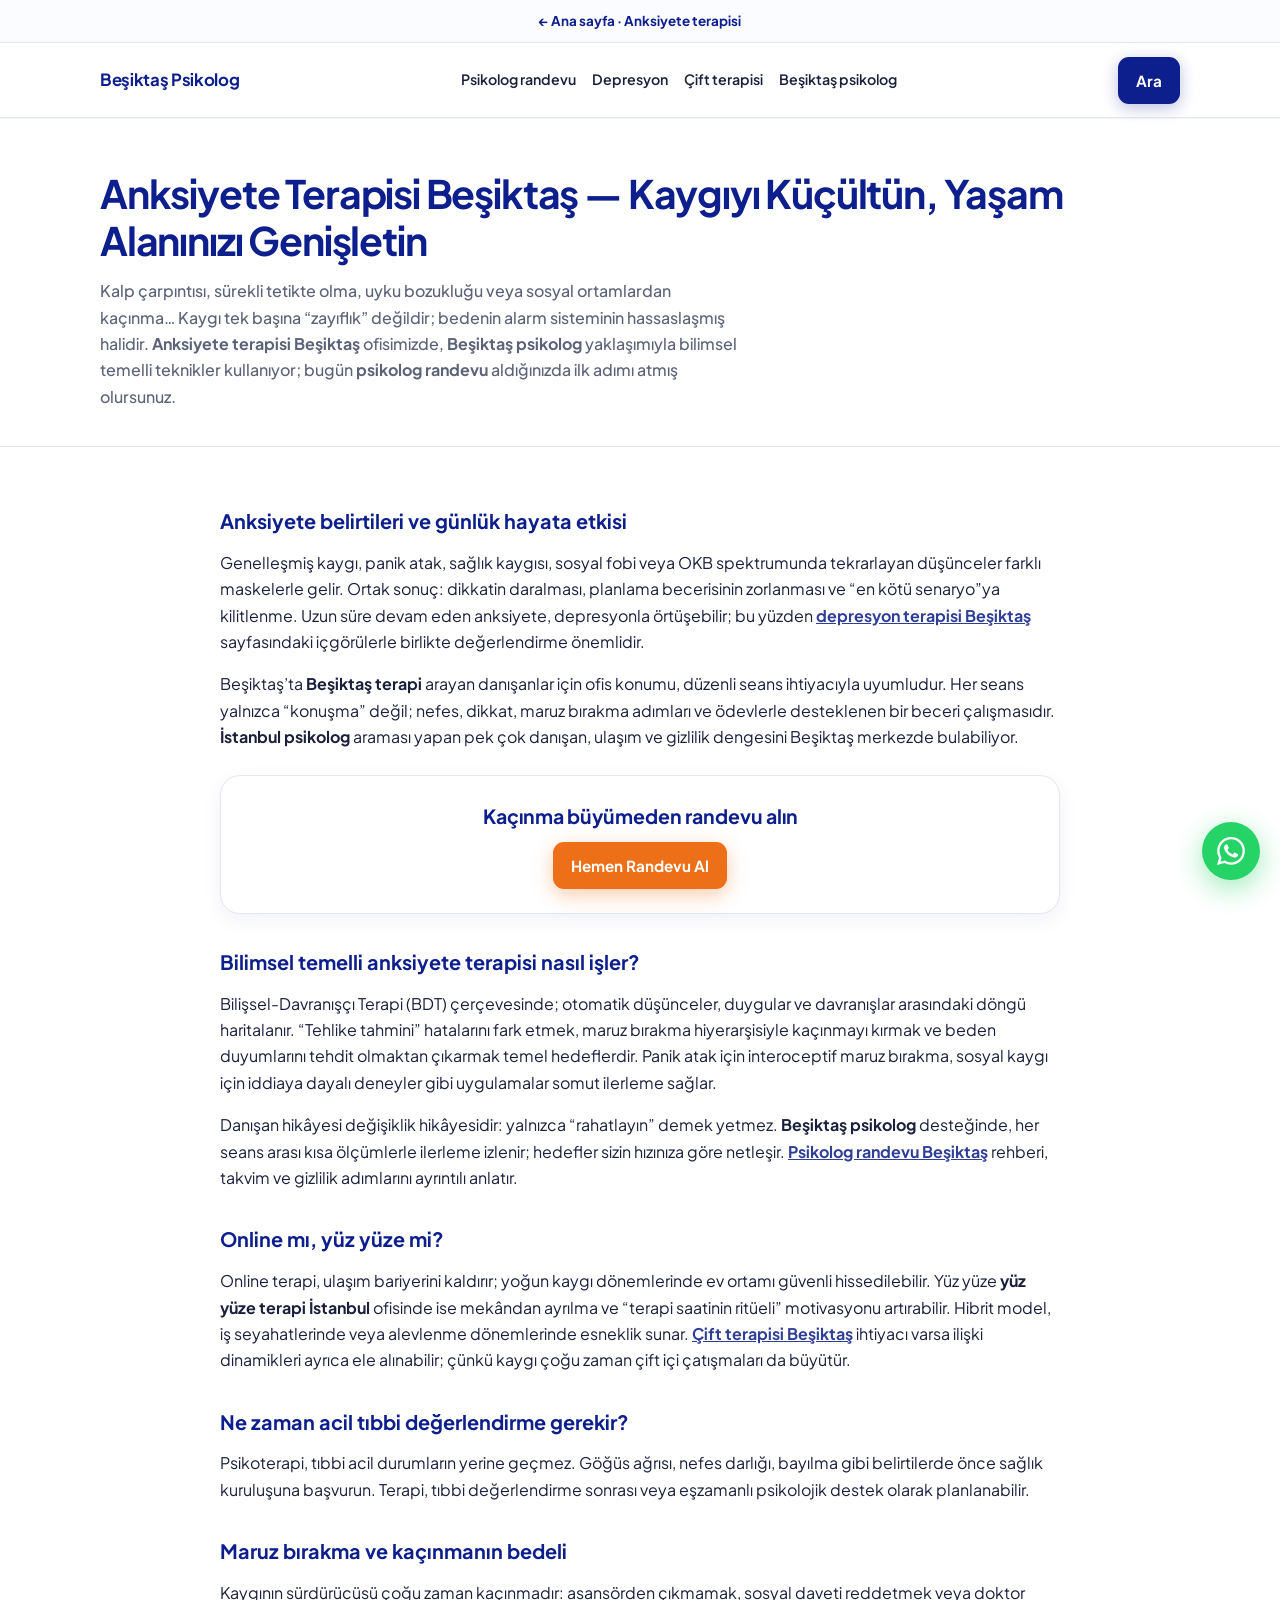
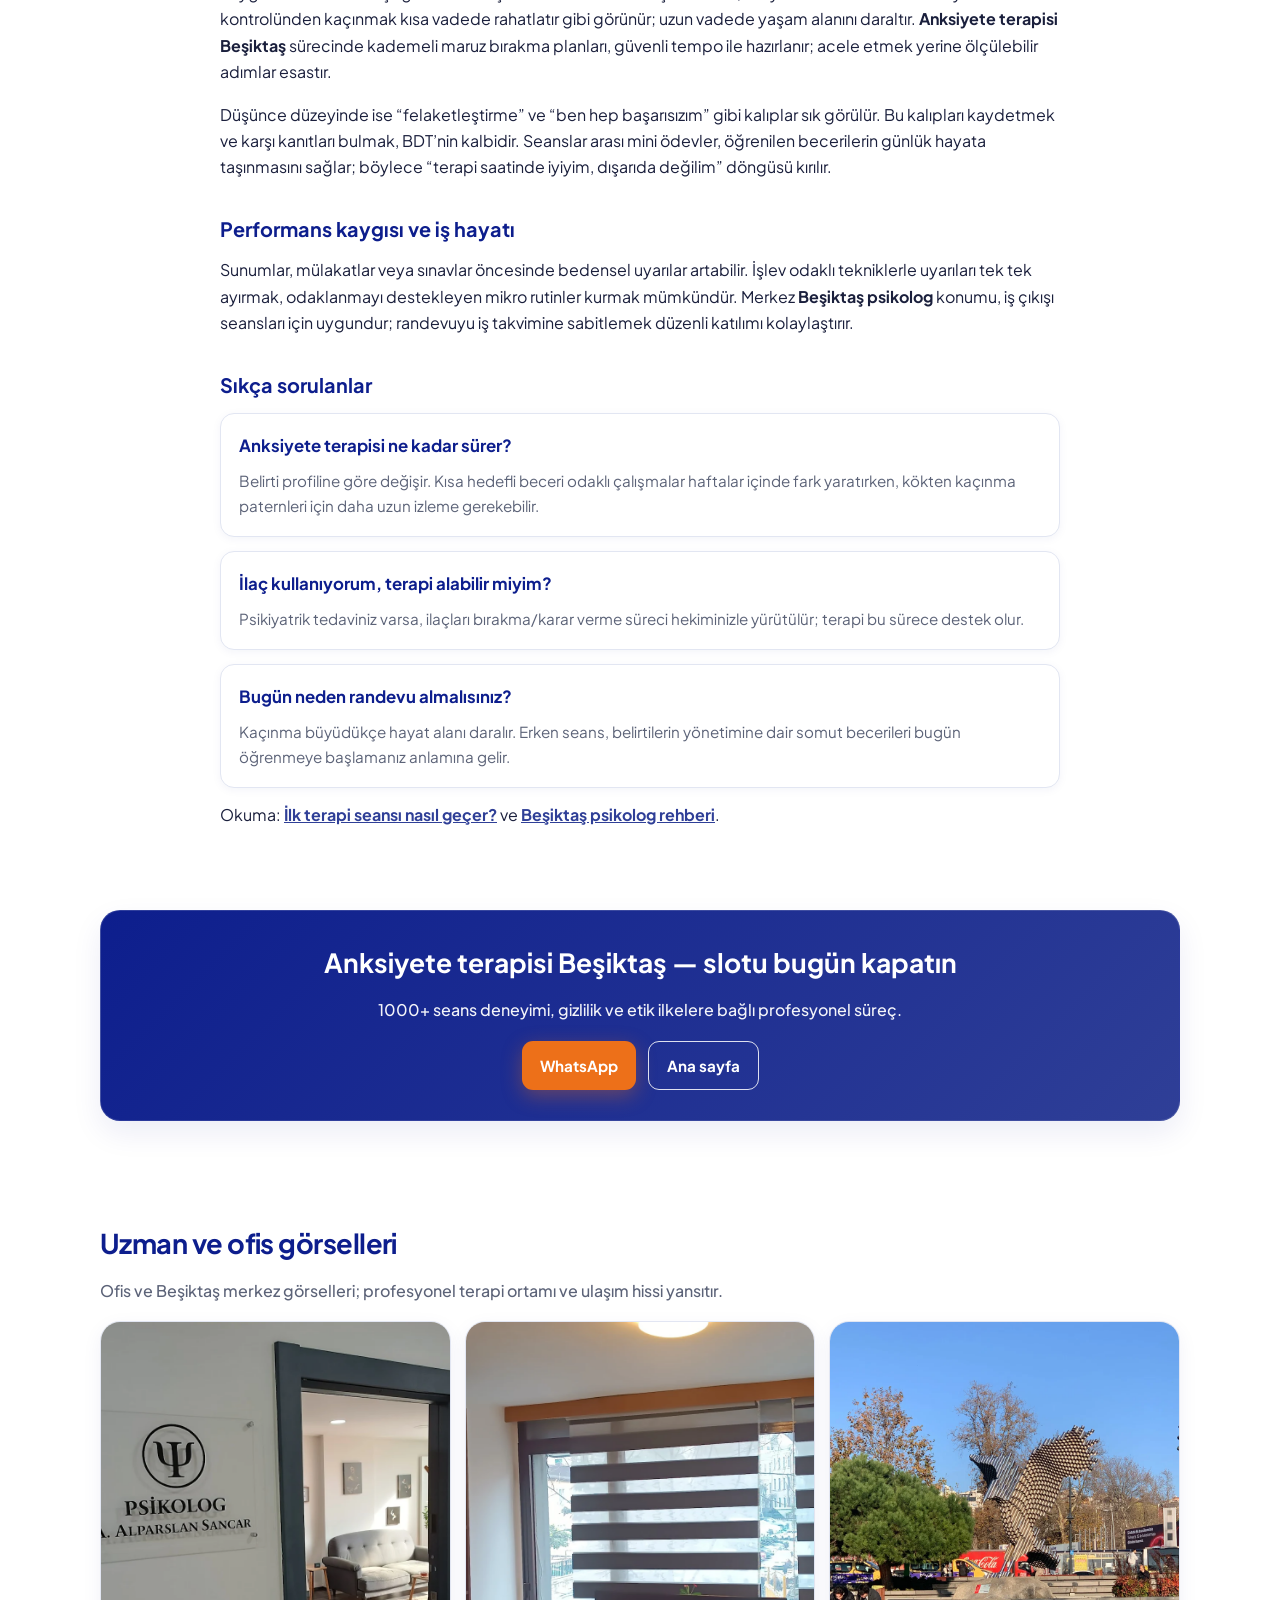
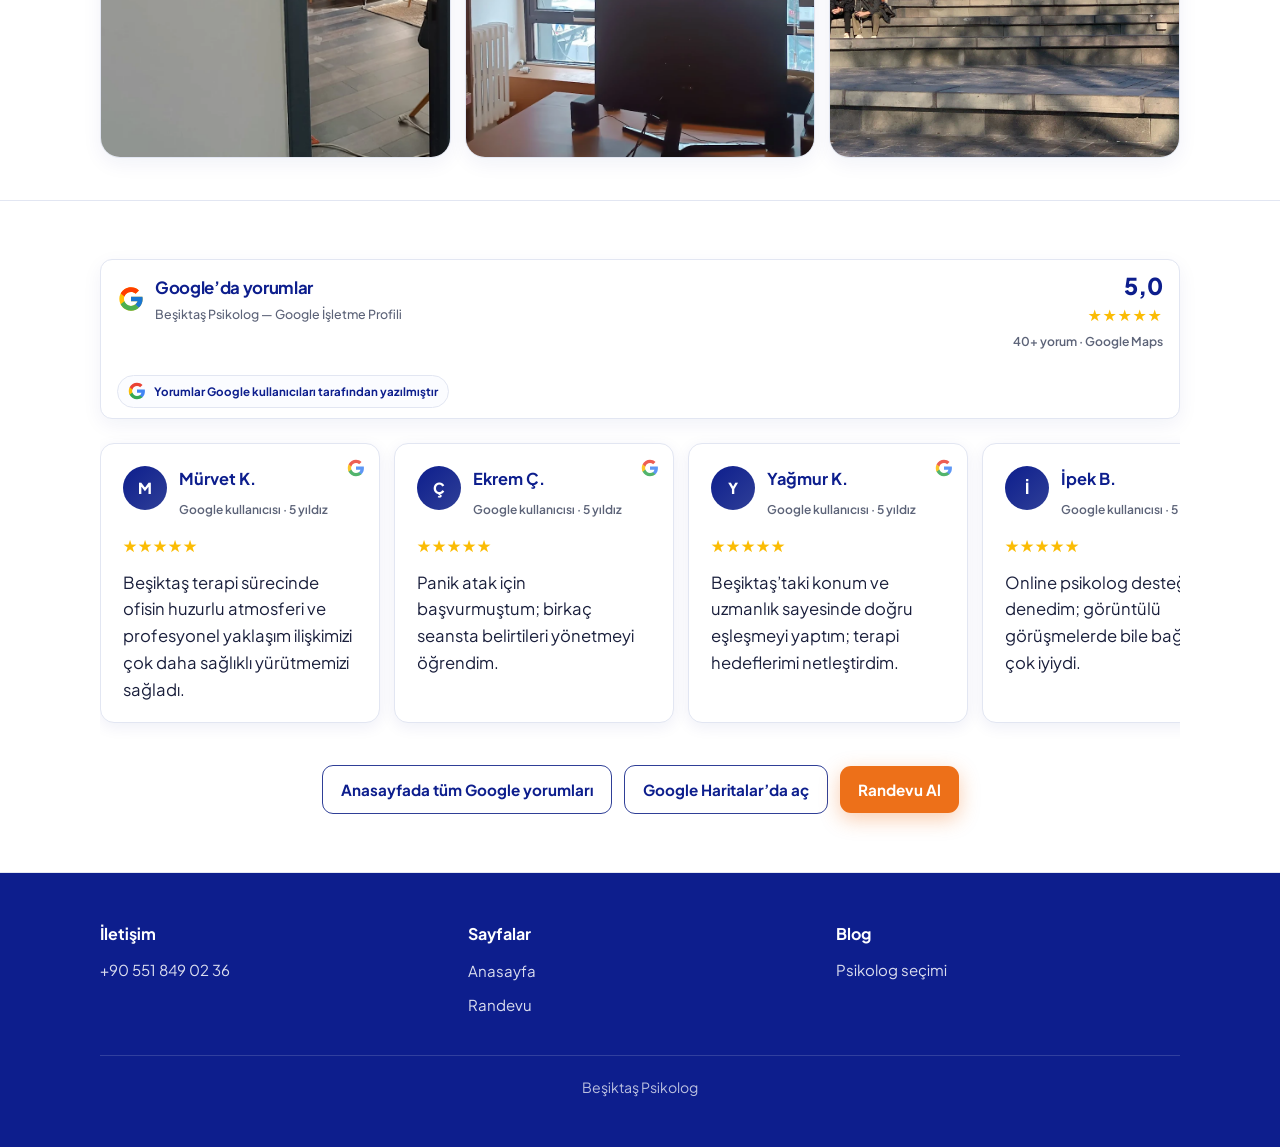
==== commit 1cb15590: "﻿Refine mobile UX and content trust signals across the site. Update copy and navigation for accuracy" ====
--- a/anksiyete-terapi-besiktas.html
+++ b/anksiyete-terapi-besiktas.html
@@ -53,7 +53,7 @@
     <section class="page-hero">
       <div class="container">
         <h1>Anksiyete Terapisi Beşiktaş — Kaygıyı Küçültün, Yaşam Alanınızı Genişletin</h1>
-        <p class="lead">Kalp çarpıntısı, sürekli tetikte olma, uyku bozukluğu veya sosyal ortamlardan kaçınma… Kaygı tek başına “zayıflık” değildir; bedenin alarm sisteminin hassaslaşmış halidir. <strong>Anksiyete terapisi Beşiktaş</strong> ofisimizde, <strong>Beşiktaş klinik psikolog</strong> yaklaşımıyla bilimsel temelli teknikler kullanıyor; bugün <strong>psikolog randevu</strong> aldığınızda ilk adımı atmış olursunuz.</p>
+        <p class="lead">Kalp çarpıntısı, sürekli tetikte olma, uyku bozukluğu veya sosyal ortamlardan kaçınma… Kaygı tek başına “zayıflık” değildir; bedenin alarm sisteminin hassaslaşmış halidir. <strong>Anksiyete terapisi Beşiktaş</strong> ofisimizde, <strong>Beşiktaş psikolog</strong> yaklaşımıyla bilimsel temelli teknikler kullanıyor; bugün <strong>psikolog randevu</strong> aldığınızda ilk adımı atmış olursunuz.</p>
       </div>
     </section>
 
@@ -226,6 +226,6 @@
       <div class="footer-bottom">Beşiktaş Psikolog</div>
     </div>
   </footer>
-  <a class="sticky-whatsapp" href="https://wa.me/905518490236?text=Anksiyete%20terapisi" target="_blank" rel="noopener" aria-label="WhatsApp"><svg viewBox="0 0 32 32" aria-hidden="true"><path fill="currentColor" d="M16 3C9.37 3 4 8.15 4 14.45c0 2.32.7 4.55 2.03 6.47L4 29l8.35-1.89A11.4 11.4 0 0 0 16 25.9 12 12 0 0 0 16 3zm0 21.55c-1.9 0-3.74-.5-5.35-1.45l-.38-.23-4.9 1.11 1.13-4.78-.25-.4A9.45 9.45 0 0 1 6.55 14.45 9.45 9.45 0 0 1 16 5c5.24 0 9.5 4.25 9.5 9.45s-4.26 9.1-9.5 9.1zm5.3-6.9c-.29-.15-1.72-.85-1.99-.95-.27-.1-.47-.15-.67.15-.2.3-.77.94-.94 1.14-.17.2-.34.22-.63.07-.29-.15-1.22-.45-2.33-1.43-.86-.77-1.44-1.72-1.61-2.01-.17-.29-.02-.45.13-.6.13-.13.29-.34.43-.51.14-.17.19-.29.29-.48.1-.2.05-.37-.02-.52-.07-.15-.67-1.61-.92-2.21-.24-.58-.49-.5-.67-.51h-.57c-.2 0-.52.07-.79.37-.27.3-1.04 1.02-1.04 2.48 0 1.47 1.09 2.89 1.24 3.09.15.2 2.14 3.28 5.2 4.6.73.31 1.3.5 1.74.64.73.23 1.39.2 1.91.12.58-.09 1.72-.7 1.97-1.38.25-.68.25-1.27.17-1.39-.08-.12-.27-.2-.56-.35z"/></svg></a>
+  <a class="sticky-whatsapp" href="https://wa.me/905518490236?text=Anksiyete%20terapisi" target="_blank" rel="noopener" aria-label="WhatsApp"><svg xmlns="http://www.w3.org/2000/svg" viewBox="0 0 24 24" width="28" height="28" aria-hidden="true" focusable="false"><path fill="currentColor" d="M17.472 14.382c-.297-.149-1.758-.867-2.03-.967-.273-.099-.471-.148-.67.15-.197.297-.767.966-.94 1.164-.173.199-.347.223-.644.075-.297-.15-1.255-.463-2.39-1.475-.883-.788-1.48-1.761-1.653-2.059-.173-.297-.018-.458.13-.606.134-.133.298-.347.446-.52.149-.174.198-.298.298-.497.099-.198.05-.371-.025-.52-.075-.149-.669-1.612-.916-2.207-.242-.579-.487-.5-.669-.51-.173-.008-.371-.01-.57-.01-.198 0-.52.074-.792.372-.272.297-1.04 1.016-1.04 2.479 0 1.462 1.065 2.875 1.213 3.074.149.198 2.096 3.2 5.076 4.487.709.306 1.262.489 1.694.625.712.227 1.36.195 1.871.118.571-.085 1.758-.719 2.006-1.413.248-.694.248-1.289.173-1.413-.074-.124-.272-.198-.57-.347m-5.421 7.403h-.004a9.87 9.87 0 01-5.031-1.378l-.361-.214-3.741.982.998-3.648-.235-.374a9.86 9.86 0 01-1.51-5.26c.001-5.45 4.436-9.884 9.888-9.884 2.64 0 5.122 1.03 6.988 2.898a9.825 9.825 0 012.893 6.994c-.003 5.45-4.435 9.884-9.881 9.884m8.413-18.297A11.815 11.815 0 0012.05 0C5.495 0 .16 5.335.157 11.892c0 2.096.547 4.142 1.588 5.945L.057 24l6.305-1.654a11.882 11.882 0 005.683 1.448h.005c6.554 0 11.89-5.335 11.893-11.893a11.821 11.821 0 00-3.48-8.413Z"/></svg></a>
 </body>
 </html>
--- a/styles.css
+++ b/styles.css
@@ -7,13 +7,13 @@
   --corp-accent: #ed7019;
   --corp-accent-hover: #d46214;
   --white: #ffffff;
-  --surface: #f6f7fc;
-  --surface-2: #eef1f9;
+  --surface: #fbfcff;
+  --surface-2: #f4f7ff;
   --text: #1a1f3c;
   --muted: #5c6378;
   --border: #e2e6f2;
-  --shadow: 0 8px 32px rgba(13, 30, 141, 0.08);
-  --shadow-lg: 0 16px 48px rgba(13, 30, 141, 0.1);
+  --shadow: 0 6px 20px rgba(13, 30, 141, 0.06);
+  --shadow-lg: 0 12px 30px rgba(13, 30, 141, 0.08);
   --radius: 14px;
   --radius-lg: 20px;
   --wa: #25d366;
@@ -49,7 +49,7 @@
 }
 
 .container {
-  width: min(1120px, 92%);
+  width: min(1080px, 90%);
   margin-inline: auto;
 }
 
@@ -69,7 +69,8 @@
   align-items: center;
   justify-content: space-between;
   gap: 16px;
-  min-height: 78px;
+  min-height: 74px;
+  flex-wrap: wrap;
 }
 
 .brand {
@@ -96,11 +97,12 @@
 
 .brand-text small {
   display: block;
-  font-size: 0.72rem;
-  font-weight: 600;
-  color: var(--corp-blue);
-  letter-spacing: 0.04em;
-  text-transform: uppercase;
+  font-size: 0.69rem;
+  font-weight: 500;
+  color: #5f6894;
+  letter-spacing: 0.01em;
+  text-transform: none;
+  margin-top: 2px;
 }
 
 .logo {
@@ -118,7 +120,7 @@
 .menu {
   display: flex;
   align-items: center;
-  gap: 22px;
+  gap: 16px;
   flex-wrap: wrap;
 }
 
@@ -126,12 +128,51 @@
   text-decoration: none;
   color: var(--text);
   font-weight: 600;
-  font-size: 0.92rem;
+  font-size: 0.89rem;
 }
 
 .menu a:hover,
 .menu a:focus-visible {
   color: var(--corp-blue);
+}
+
+.menu--home,
+.menu--sub {
+  flex: 1;
+  justify-content: flex-end;
+  min-width: 0;
+}
+
+.menu__mobile-bar {
+  display: none;
+  align-items: center;
+  gap: 8px;
+}
+
+.menu__desktop {
+  display: flex;
+  align-items: center;
+  gap: 16px;
+  flex-wrap: wrap;
+}
+
+.menu__desktop a {
+  text-decoration: none;
+  color: var(--text);
+  font-weight: 600;
+  font-size: 0.89rem;
+}
+
+.menu__desktop a:hover,
+.menu__desktop a:focus-visible {
+  color: var(--corp-blue);
+}
+
+a.btn-cta,
+a.btn-wa,
+button.btn-cta,
+button.btn-wa {
+  color: #ffffff;
 }
 
 .btn {
@@ -139,8 +180,8 @@
   align-items: center;
   justify-content: center;
   text-decoration: none;
-  border-radius: 10px;
-  padding: 12px 20px;
+  border-radius: 11px;
+  padding: 11px 18px;
   font-weight: 700;
   font-size: 0.95rem;
   border: 0;
@@ -197,9 +238,19 @@
   filter: brightness(1.05);
 }
 
+.cta-band a.btn-cta,
+.cta-band a.btn-wa {
+  color: #ffffff;
+}
+
+.cta-strip a.btn-cta,
+.cta-strip a.btn-wa {
+  color: #ffffff;
+}
+
 /* ——— Hero ——— */
 .hero {
-  padding: 72px 0 80px;
+  padding: 60px 0 68px;
   background: var(--white);
   border-bottom: 1px solid var(--border);
 }
@@ -207,7 +258,7 @@
 .hero-grid {
   display: grid;
   grid-template-columns: 1.05fr 1fr;
-  gap: 48px;
+  gap: 36px;
   align-items: center;
 }
 
@@ -255,8 +306,8 @@
 
 h1 {
   margin: 0 0 14px;
-  font-size: clamp(1.85rem, 4vw, 2.75rem);
-  line-height: 1.18;
+  font-size: clamp(1.8rem, 3.8vw, 2.45rem);
+  line-height: 1.2;
   color: var(--corp-navy);
   font-weight: 700;
   letter-spacing: -0.03em;
@@ -265,7 +316,7 @@
 .lead {
   margin: 0 0 22px;
   color: var(--muted);
-  font-size: 1.06rem;
+  font-size: 1rem;
   max-width: 54ch;
   font-weight: 500;
 }
@@ -290,7 +341,7 @@
   display: flex;
   align-items: flex-start;
   gap: 10px;
-  font-size: 0.94rem;
+  font-size: 0.92rem;
   font-weight: 600;
   color: var(--text);
 }
@@ -310,7 +361,7 @@
 }
 
 .trust-micro span {
-  font-size: 0.82rem;
+  font-size: 0.8rem;
   font-weight: 700;
   color: var(--corp-navy);
   background: var(--surface);
@@ -334,7 +385,11 @@
 }
 
 .section {
-  padding: 72px 0;
+  padding: 58px 0;
+}
+
+.section--compact {
+  padding: 44px 0;
 }
 
 .section--surface {
@@ -347,7 +402,7 @@
 
 .section-title {
   margin: 0 0 12px;
-  font-size: clamp(1.4rem, 3vw, 1.85rem);
+  font-size: clamp(1.35rem, 2.6vw, 1.7rem);
   color: var(--corp-navy);
   font-weight: 700;
   letter-spacing: -0.02em;
@@ -357,11 +412,19 @@
   font-size: 1.2rem;
 }
 
+.section-title--tight {
+  margin-bottom: 10px;
+}
+
 .section-text {
   margin: 0;
   color: var(--muted);
-  max-width: 68ch;
+  max-width: 66ch;
   font-weight: 500;
+}
+
+.section-text--tight {
+  margin-bottom: 14px;
 }
 
 .section-cta {
@@ -377,11 +440,15 @@
   justify-content: flex-start;
 }
 
+.section-cta--tight {
+  margin-top: 16px;
+}
+
 .about-grid {
   margin-top: 32px;
   display: grid;
   grid-template-columns: 0.88fr 1.12fr;
-  gap: 32px;
+  gap: 24px;
   align-items: start;
 }
 
@@ -406,7 +473,17 @@
 }
 
 .bio-card {
-  padding: 28px;
+  padding: 24px;
+}
+
+.bio-card--center {
+  max-width: 920px;
+  margin: 0 auto;
+}
+
+.bio-card--compact {
+  margin-top: 16px;
+  padding: 18px;
 }
 
 .bio-card p {
@@ -417,6 +494,39 @@
 .bio-card a {
   color: var(--corp-blue);
   font-weight: 700;
+}
+
+.bio-card a.btn-cta,
+.bio-card a.btn-wa,
+.section a.btn-cta,
+.section a.btn-wa,
+.section-cta a.btn-cta,
+.section-cta a.btn-wa {
+  color: #ffffff !important;
+}
+
+.about-cards {
+  display: grid;
+  gap: 10px;
+}
+
+.about-mini-card {
+  border: 1px solid var(--border);
+  border-radius: 12px;
+  background: var(--surface);
+  padding: 14px;
+}
+
+.about-mini-card h3 {
+  margin: 0 0 6px;
+  color: var(--corp-navy);
+  font-size: 1rem;
+}
+
+.about-mini-card p {
+  margin: 0;
+  color: var(--text);
+  font-size: 0.94rem;
 }
 
 .authority-list {
@@ -443,7 +553,7 @@
   background: linear-gradient(135deg, var(--corp-navy) 0%, var(--corp-blue) 100%);
   color: var(--white);
   border-radius: var(--radius-lg);
-  padding: 36px 28px;
+  padding: 30px 24px;
   box-shadow: var(--shadow-lg);
   text-align: center;
   border: 1px solid rgba(255, 255, 255, 0.12);
@@ -488,7 +598,7 @@
   background: var(--white);
   border: 1px solid var(--border);
   border-radius: var(--radius-lg);
-  padding: 28px;
+  padding: 24px;
   text-align: center;
   box-shadow: var(--shadow);
 }
@@ -506,24 +616,24 @@
 }
 
 .services-section {
-  background: var(--surface);
+  background: var(--white);
   border-top: 1px solid var(--border);
   border-bottom: 1px solid var(--border);
 }
 
 .services-grid {
-  margin-top: 28px;
+  margin-top: 22px;
   display: grid;
   grid-template-columns: repeat(2, minmax(0, 1fr));
-  gap: 20px;
+  gap: 16px;
 }
 
 .service-card {
   background: var(--white);
   border: 1px solid var(--border);
-  border-radius: var(--radius);
-  padding: 22px;
-  box-shadow: 0 4px 16px rgba(13, 30, 141, 0.06);
+  border-radius: 12px;
+  padding: 20px;
+  box-shadow: 0 2px 10px rgba(13, 30, 141, 0.05);
   transition: box-shadow 0.2s ease, transform 0.2s ease;
 }
 
@@ -580,14 +690,14 @@
 
 /* ——— Photo strip (inner pages) ——— */
 .photos-strip-section {
-  padding: 48px 0;
+  padding: 42px 0;
 }
 
 .photos-strip {
-  margin-top: 20px;
+  margin-top: 16px;
   display: grid;
   grid-template-columns: repeat(2, minmax(0, 1fr));
-  gap: 20px;
+  gap: 14px;
   max-width: 720px;
 }
 
@@ -619,7 +729,7 @@
 
 /* ——— Google reviews ——— */
 .google-reviews-wrap {
-  background: var(--surface);
+  background: var(--white);
   border-top: 1px solid var(--border);
   border-bottom: 1px solid var(--border);
 }
@@ -628,7 +738,7 @@
   background: var(--white);
   border: 1px solid var(--border);
   border-radius: var(--radius-lg);
-  padding: 28px 28px 20px;
+  padding: 22px 22px 16px;
   box-shadow: var(--shadow);
   margin-bottom: 24px;
 }
@@ -710,6 +820,60 @@
   flex-shrink: 0;
 }
 
+.google-reviews-wrap--elevated {
+  padding-top: 32px;
+  padding-bottom: 40px;
+}
+
+.google-reviews-wrap .google-panel {
+  padding: 14px 16px 10px;
+  margin-bottom: 14px;
+  border-radius: 12px;
+}
+
+.google-reviews-wrap .google-panel__head {
+  gap: 12px;
+  margin-bottom: 4px;
+}
+
+.google-reviews-wrap .google-panel__brand {
+  gap: 10px;
+}
+
+.google-reviews-wrap .google-panel__g svg {
+  width: 28px;
+  height: 28px;
+}
+
+.google-reviews-wrap .google-panel__title {
+  font-size: 1.05rem;
+}
+
+.google-reviews-wrap .google-panel__subtitle {
+  font-size: 0.78rem;
+  margin-top: 2px;
+}
+
+.google-reviews-wrap .google-panel__score {
+  font-size: 1.45rem;
+}
+
+.google-reviews-wrap .google-panel__stars {
+  font-size: 0.95rem;
+  margin-top: 4px;
+}
+
+.google-reviews-wrap .google-panel__meta {
+  font-size: 0.76rem;
+  margin-top: 4px;
+}
+
+.google-reviews-wrap .google-panel__badge {
+  margin-top: 8px;
+  padding: 6px 10px;
+  font-size: 0.72rem;
+}
+
 .rating-summary {
   margin-top: 8px;
   font-size: 1rem;
@@ -720,10 +884,10 @@
 .slider {
   display: grid;
   grid-auto-flow: column;
-  grid-auto-columns: minmax(280px, 340px);
-  gap: 16px;
+  grid-auto-columns: minmax(280px, 360px);
+  gap: 14px;
   overflow-x: auto;
-  padding: 12px 4px 20px;
+  padding: 10px 2px 18px;
   scroll-snap-type: x mandatory;
   scrollbar-width: thin;
   scrollbar-color: var(--corp-blue) var(--surface);
@@ -736,8 +900,8 @@
   background: var(--white);
   border: 1px solid var(--border);
   border-radius: var(--radius);
-  padding: 18px 18px 16px;
-  box-shadow: 0 2px 12px rgba(13, 30, 141, 0.06);
+  padding: 22px 22px 18px;
+  box-shadow: 0 4px 16px rgba(13, 30, 141, 0.07);
   position: relative;
 }
 
@@ -749,8 +913,8 @@
 }
 
 .review__avatar {
-  width: 40px;
-  height: 40px;
+  width: 44px;
+  height: 44px;
   border-radius: 50%;
   background: linear-gradient(135deg, var(--corp-navy), var(--corp-blue));
   color: var(--white);
@@ -771,7 +935,7 @@
   display: block;
   color: var(--corp-navy);
   margin-bottom: 2px;
-  font-size: 0.95rem;
+  font-size: 1.02rem;
 }
 
 .review__label {
@@ -790,15 +954,15 @@
 .stars {
   color: #fbbc04;
   letter-spacing: 1px;
-  margin-bottom: 8px;
-  font-size: 0.9rem;
+  margin-bottom: 10px;
+  font-size: 1rem;
 }
 
 .review p {
   margin: 0;
-  color: var(--muted);
-  font-size: 0.94rem;
-  line-height: 1.55;
+  color: var(--text);
+  font-size: 1.04rem;
+  line-height: 1.62;
 }
 
 .reviews-head {
@@ -868,6 +1032,10 @@
 
 .footer-links li {
   margin-bottom: 8px;
+}
+
+.footer-links--spaced {
+  margin-top: 10px;
 }
 
 .footer-bottom {
@@ -920,11 +1088,11 @@
 }
 
 .prose {
-  max-width: 72ch;
+  max-width: 70ch;
 }
 
 .prose h2 {
-  font-size: 1.32rem;
+  font-size: 1.24rem;
   color: var(--corp-navy);
   margin: 2rem 0 0.75rem;
   font-weight: 700;
@@ -954,7 +1122,7 @@
   background: var(--white);
   border: 1px solid var(--border);
   border-radius: var(--radius);
-  padding: 20px;
+  padding: 18px;
   margin-bottom: 14px;
   box-shadow: 0 2px 10px rgba(13, 30, 141, 0.05);
 }
@@ -1005,14 +1173,19 @@
 }
 
 .sticky-whatsapp svg {
-  width: 30px;
-  height: 30px;
+  width: 28px;
+  height: 28px;
+  display: block;
+  flex-shrink: 0;
+}
+
+.sticky-whatsapp svg path {
   fill: currentColor;
 }
 
 .blog-list {
   display: grid;
-  gap: 18px;
+  gap: 14px;
   margin-top: 22px;
 }
 
@@ -1020,7 +1193,7 @@
   background: var(--white);
   border: 1px solid var(--border);
   border-radius: var(--radius);
-  padding: 22px;
+  padding: 18px;
   box-shadow: var(--shadow);
 }
 
@@ -1039,6 +1212,18 @@
 }
 
 .blog-card p {
+  margin: 0;
+  color: var(--muted);
+  font-size: 0.95rem;
+}
+
+.card-title-compact {
+  margin: 0 0 8px;
+  color: var(--blue-900);
+  font-size: 1.06rem;
+}
+
+.card-text-compact {
   margin: 0;
   color: var(--muted);
   font-size: 0.95rem;
@@ -1078,7 +1263,7 @@
 
 @media (max-width: 920px) {
   .hero {
-    padding-top: 56px;
+    padding: 44px 0 50px;
   }
 
   .hero-grid,
@@ -1089,17 +1274,200 @@
     grid-template-columns: 1fr;
   }
 
+  .nav {
+    min-height: auto;
+    padding: 6px 0 4px;
+    gap: 6px;
+  }
+
+  .brand {
+    flex: 1;
+    min-width: 0;
+  }
+
+  .brand-text {
+    font-size: 0.92rem;
+    line-height: 1.1;
+  }
+
+  .btn-call {
+    padding: 8px 11px;
+    font-size: 0.78rem;
+  }
+
   .hero-photo-row {
     grid-template-columns: 1fr 1fr;
   }
 
-  .menu {
+  .menu--home .menu__desktop,
+  .menu--sub .menu__desktop {
     display: none;
+  }
+
+  .menu--home .menu__mobile-bar,
+  .menu--sub .menu__mobile-bar {
+    display: flex;
+    flex: 1 1 100%;
+    order: 3;
+    width: 100%;
+    flex-wrap: nowrap;
+    overflow-x: auto;
+    padding: 4px 0 2px;
+    gap: 6px;
+    border-top: 1px solid var(--border);
+    -webkit-overflow-scrolling: touch;
+    scrollbar-width: thin;
+  }
+
+  .menu__pill {
+    flex: 0 0 auto;
+    display: inline-flex;
+    align-items: center;
+    justify-content: center;
+    padding: 6px 9px;
+    border-radius: 999px;
+    border: 1px solid var(--border);
+    background: var(--white);
+    font-size: 0.72rem;
+    font-weight: 700;
+    color: var(--corp-navy);
+    text-decoration: none;
+  }
+
+  .menu__pill--more {
+    width: 34px;
+    padding-left: 0;
+    padding-right: 0;
+    font-size: 1.15rem;
+    line-height: 1;
+  }
+
+  .menu__drawer {
+    position: relative;
+    flex: 0 0 auto;
+  }
+
+  .menu__drawer summary {
+    list-style: none;
+    cursor: pointer;
+  }
+
+  .menu__drawer summary::-webkit-details-marker {
+    display: none;
+  }
+
+  .menu__drawer-panel {
+    position: absolute;
+    right: 0;
+    top: calc(100% + 8px);
+    min-width: 180px;
+    padding: 8px;
+    border-radius: 12px;
+    border: 1px solid var(--border);
+    background: var(--white);
+    box-shadow: var(--shadow-lg);
+    display: grid;
+    gap: 4px;
+    z-index: 140;
+  }
+
+  .menu__drawer-panel a {
+    display: block;
+    padding: 10px 12px;
+    border-radius: 8px;
+    text-decoration: none;
+    font-weight: 600;
+    font-size: 0.86rem;
+    color: var(--text);
+  }
+
+  .menu__drawer-panel a:hover,
+  .menu__drawer-panel a:focus-visible {
+    background: var(--surface);
+    color: var(--corp-blue);
+  }
+
+  .menu:not(.menu--home):not(.menu--sub) {
+    display: flex;
+    order: 3;
+    width: 100%;
+    flex-wrap: nowrap;
+    overflow-x: auto;
+    padding: 8px 0 4px;
+    gap: 8px;
+    border-top: 1px solid var(--border);
+    scrollbar-width: thin;
+    -webkit-overflow-scrolling: touch;
+  }
+
+  .menu:not(.menu--home):not(.menu--sub) a {
+    white-space: nowrap;
+    font-size: 0.76rem;
+    padding: 7px 10px;
+    border: 1px solid var(--border);
+    border-radius: 999px;
+    background: var(--white);
+    text-decoration: none;
+    color: var(--corp-navy);
+    font-weight: 700;
+  }
+
+  .section {
+    padding: 44px 0;
+  }
+
+  .section--compact {
+    padding: 34px 0;
+  }
+
+  .hero-actions {
+    flex-direction: column;
+    align-items: stretch;
+  }
+
+  .hero-actions .btn {
+    width: 100%;
+  }
+
+  .section-cta {
+    justify-content: stretch;
+  }
+
+  .section-cta .btn {
+    width: 100%;
+  }
+
+  .cta-band,
+  .cta-strip,
+  .bio-card {
+    padding: 18px;
+  }
+
+  .google-reviews-wrap .google-panel {
+    padding: 10px 12px 8px;
+    margin-bottom: 10px;
   }
 
   .google-panel__rating {
     text-align: left;
     width: 100%;
+  }
+
+  .google-panel__badge {
+    width: 100%;
+    justify-content: center;
+    text-align: center;
+  }
+
+  .slider {
+    grid-auto-columns: minmax(88vw, 92vw);
+    padding-bottom: 12px;
+  }
+
+  .photos-strip__item img,
+  .photo-card img,
+  .hero-photo-main img {
+    aspect-ratio: 4 / 5;
   }
 
   .sticky-whatsapp {
@@ -1110,6 +1478,73 @@
   }
 }
 
+@media (max-width: 640px) {
+  .container {
+    width: min(100%, 94%);
+  }
+
+  h1 {
+    font-size: clamp(1.55rem, 7vw, 1.95rem);
+  }
+
+  .lead {
+    font-size: 0.96rem;
+  }
+
+  .hero-trust-list {
+    gap: 8px;
+  }
+
+  .hero-trust-list li {
+    font-size: 0.88rem;
+  }
+
+  .trust-micro span {
+    font-size: 0.76rem;
+    padding: 7px 11px;
+  }
+
+  .service-card {
+    padding: 16px;
+  }
+
+  .service-card h3 {
+    font-size: 1rem;
+  }
+
+  .service-card p,
+  .blog-card p,
+  .faq-item p {
+    font-size: 0.9rem;
+  }
+
+  .google-reviews-wrap .review p {
+    font-size: 1.02rem;
+    line-height: 1.62;
+  }
+
+  .section-title {
+    font-size: clamp(1.2rem, 6vw, 1.45rem);
+  }
+
+  .google-reviews-wrap .google-panel__subtitle {
+    display: none;
+  }
+
+  .google-reviews-wrap .google-panel__title {
+    font-size: 0.98rem;
+  }
+
+  .google-reviews-wrap .google-panel__score {
+    font-size: 1.22rem;
+  }
+
+  .announcement {
+    font-size: 0.76rem;
+    padding: 8px 10px;
+  }
+}
+
 @media (prefers-reduced-motion: reduce) {
   html {
     scroll-behavior: auto;
